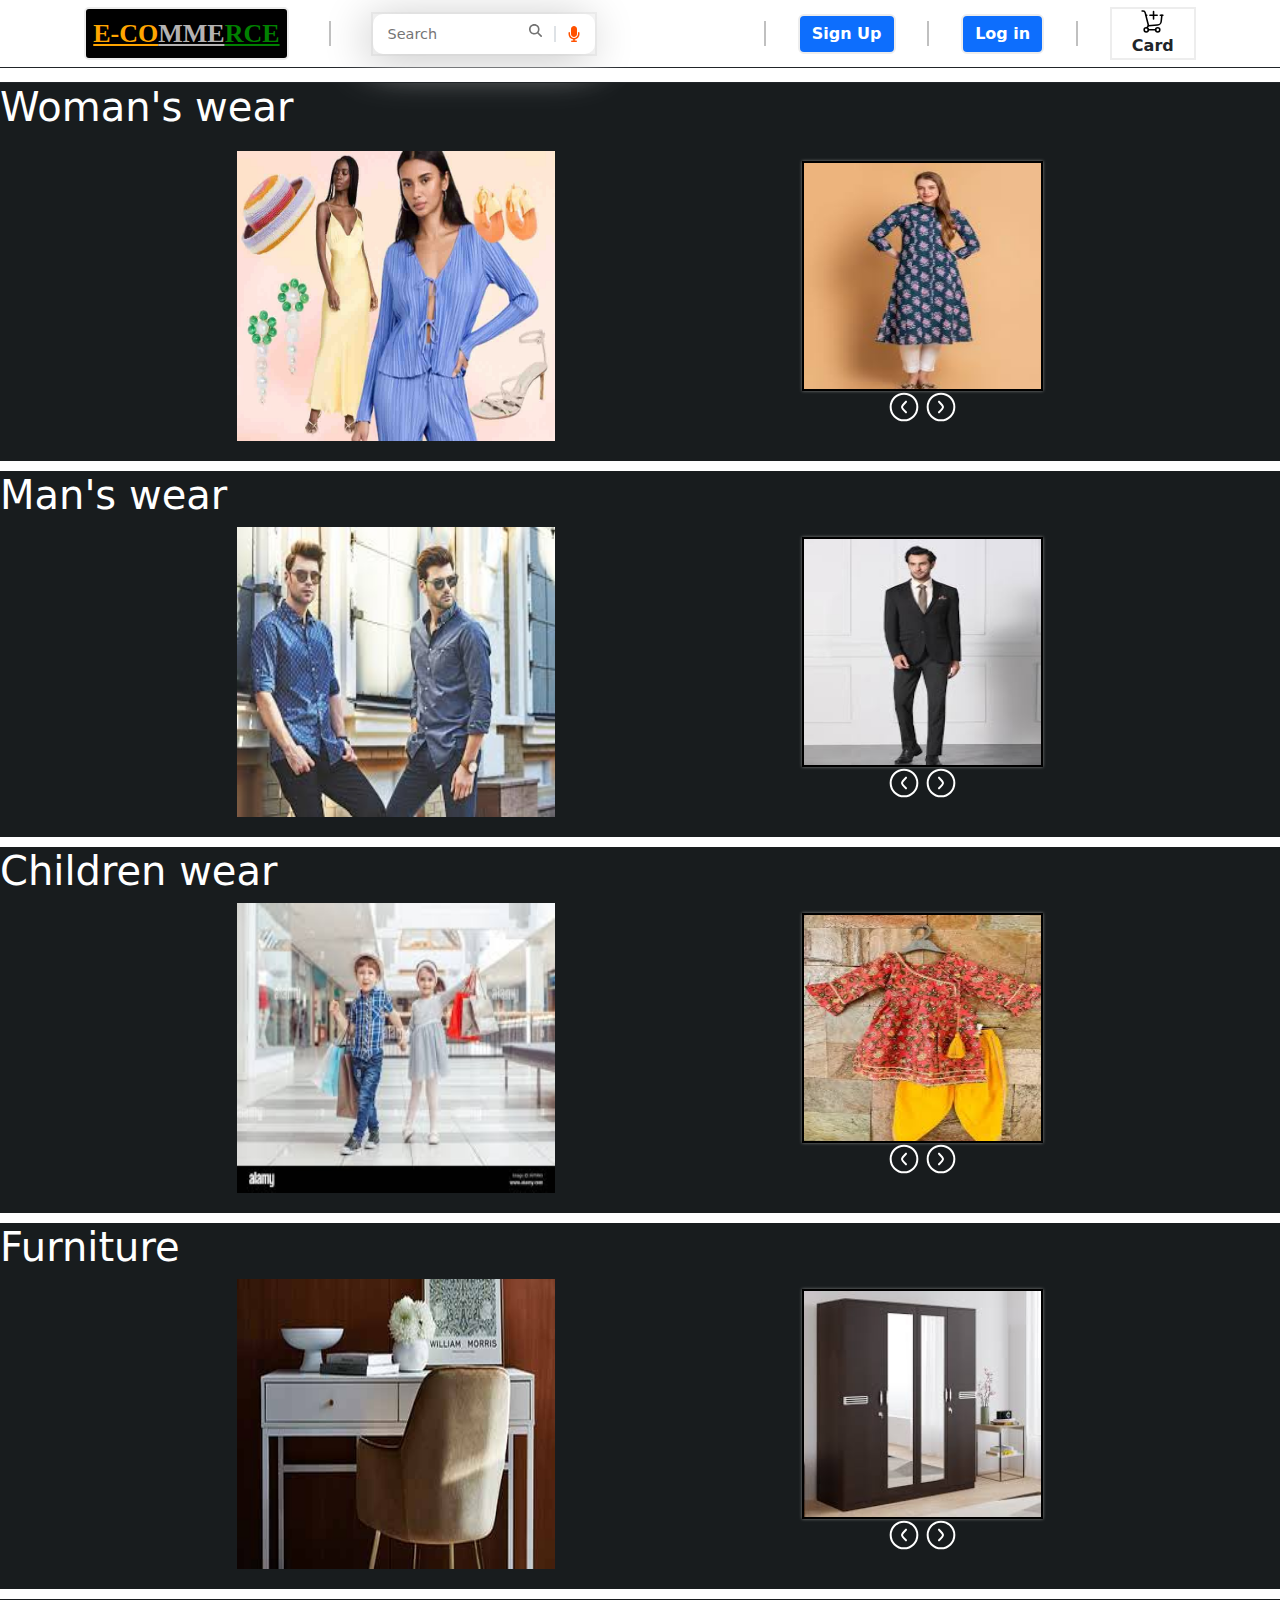
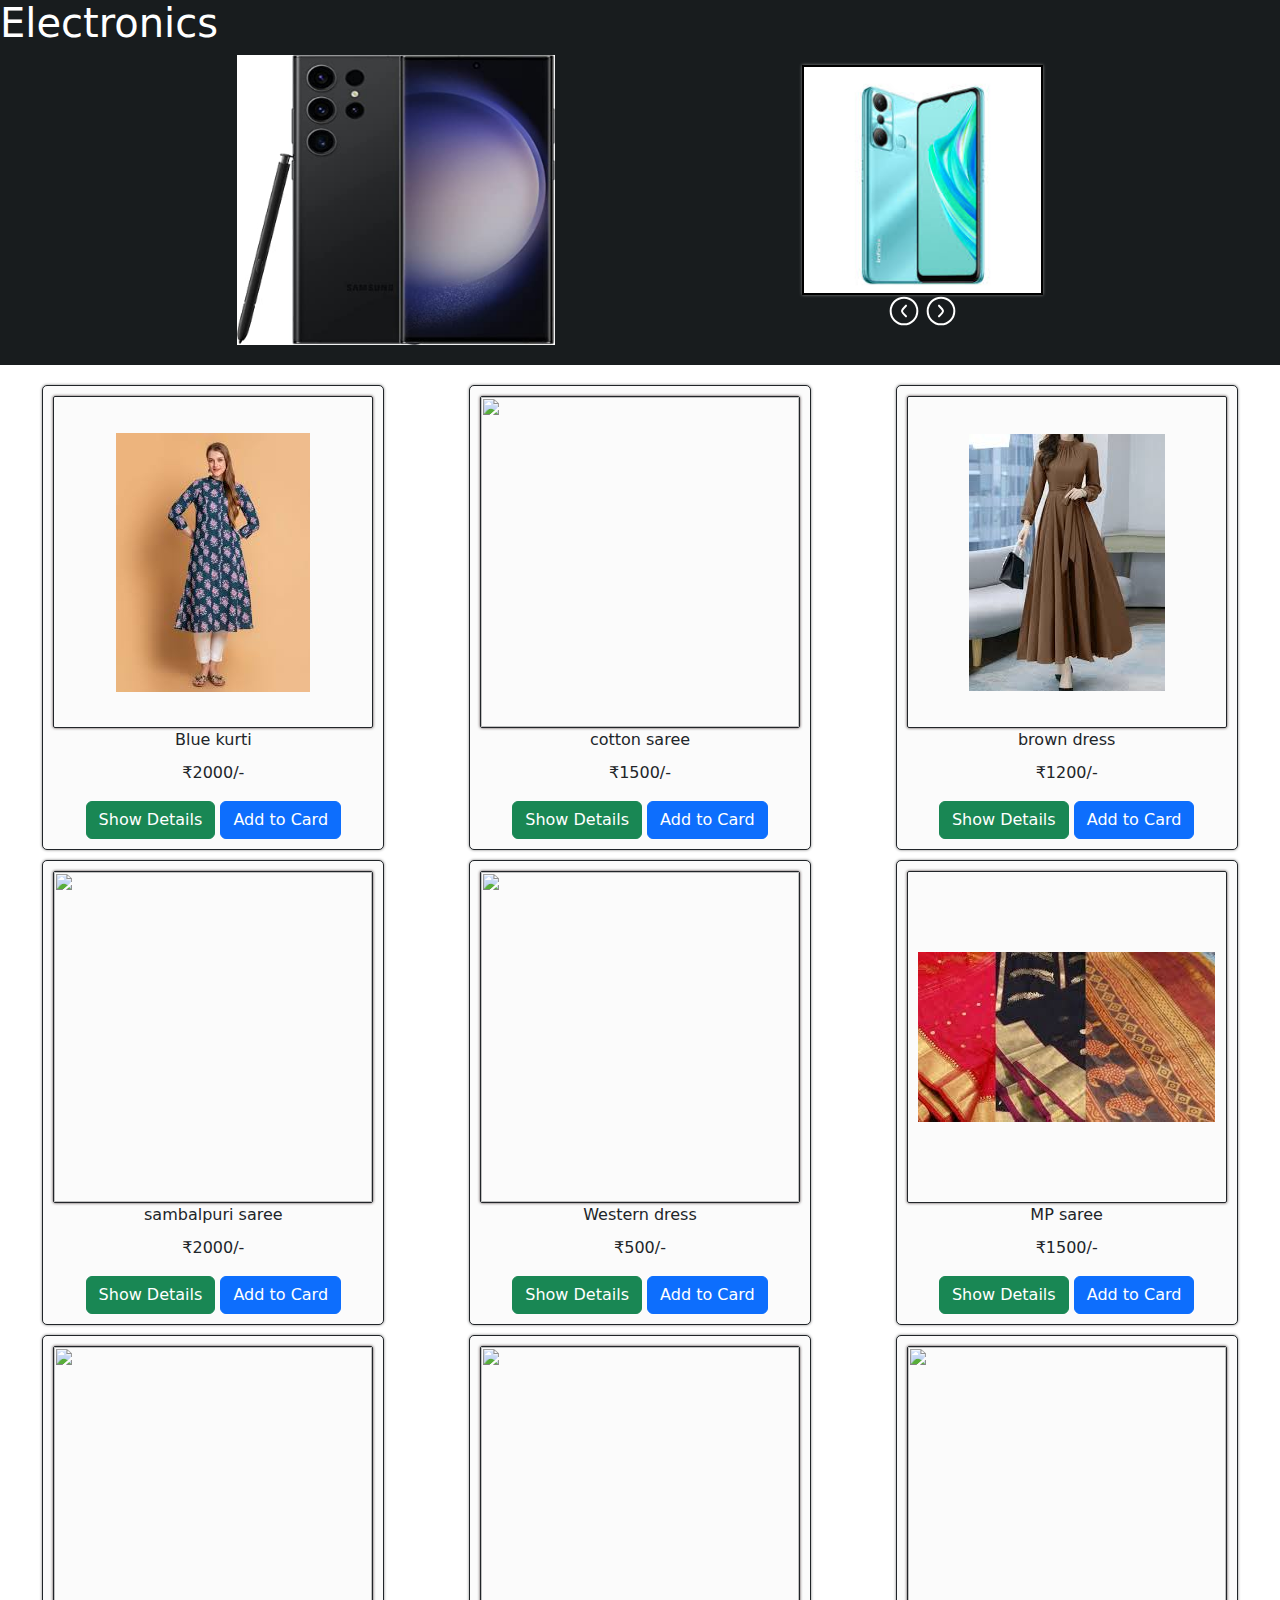
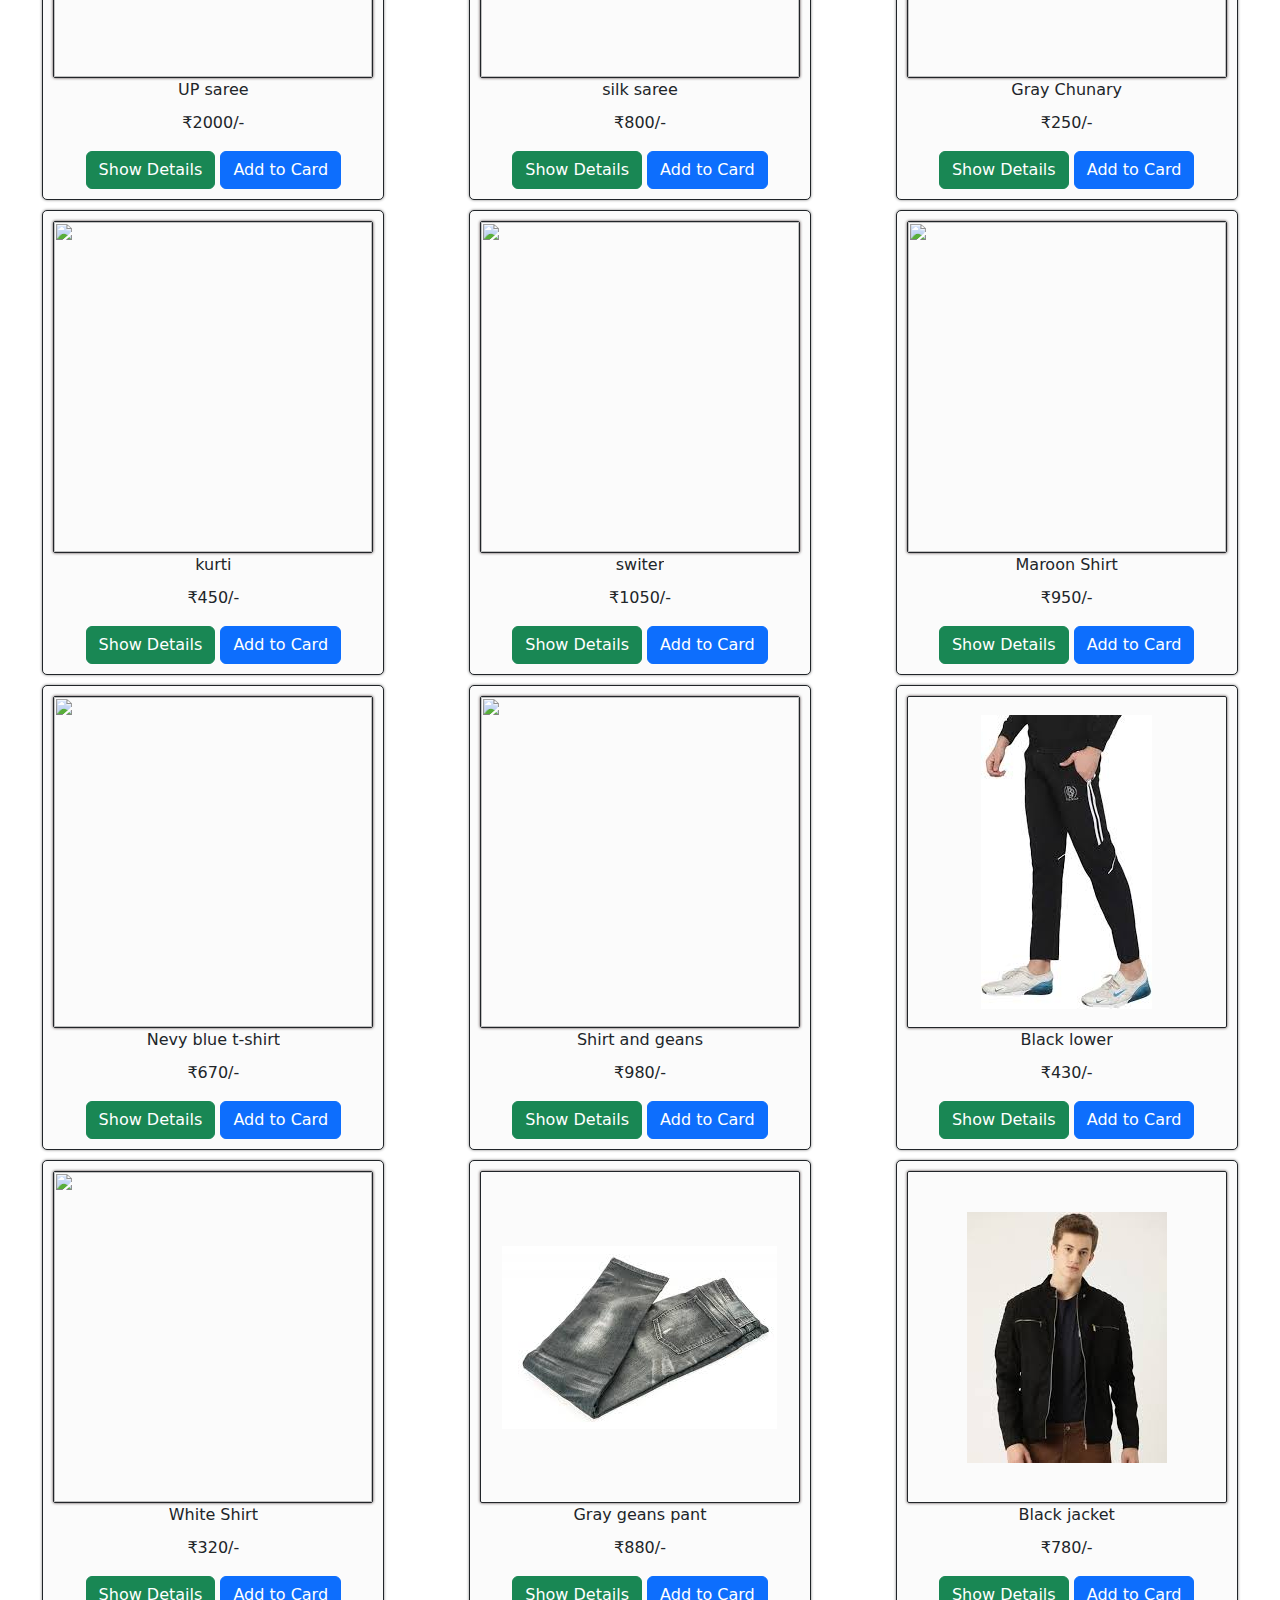
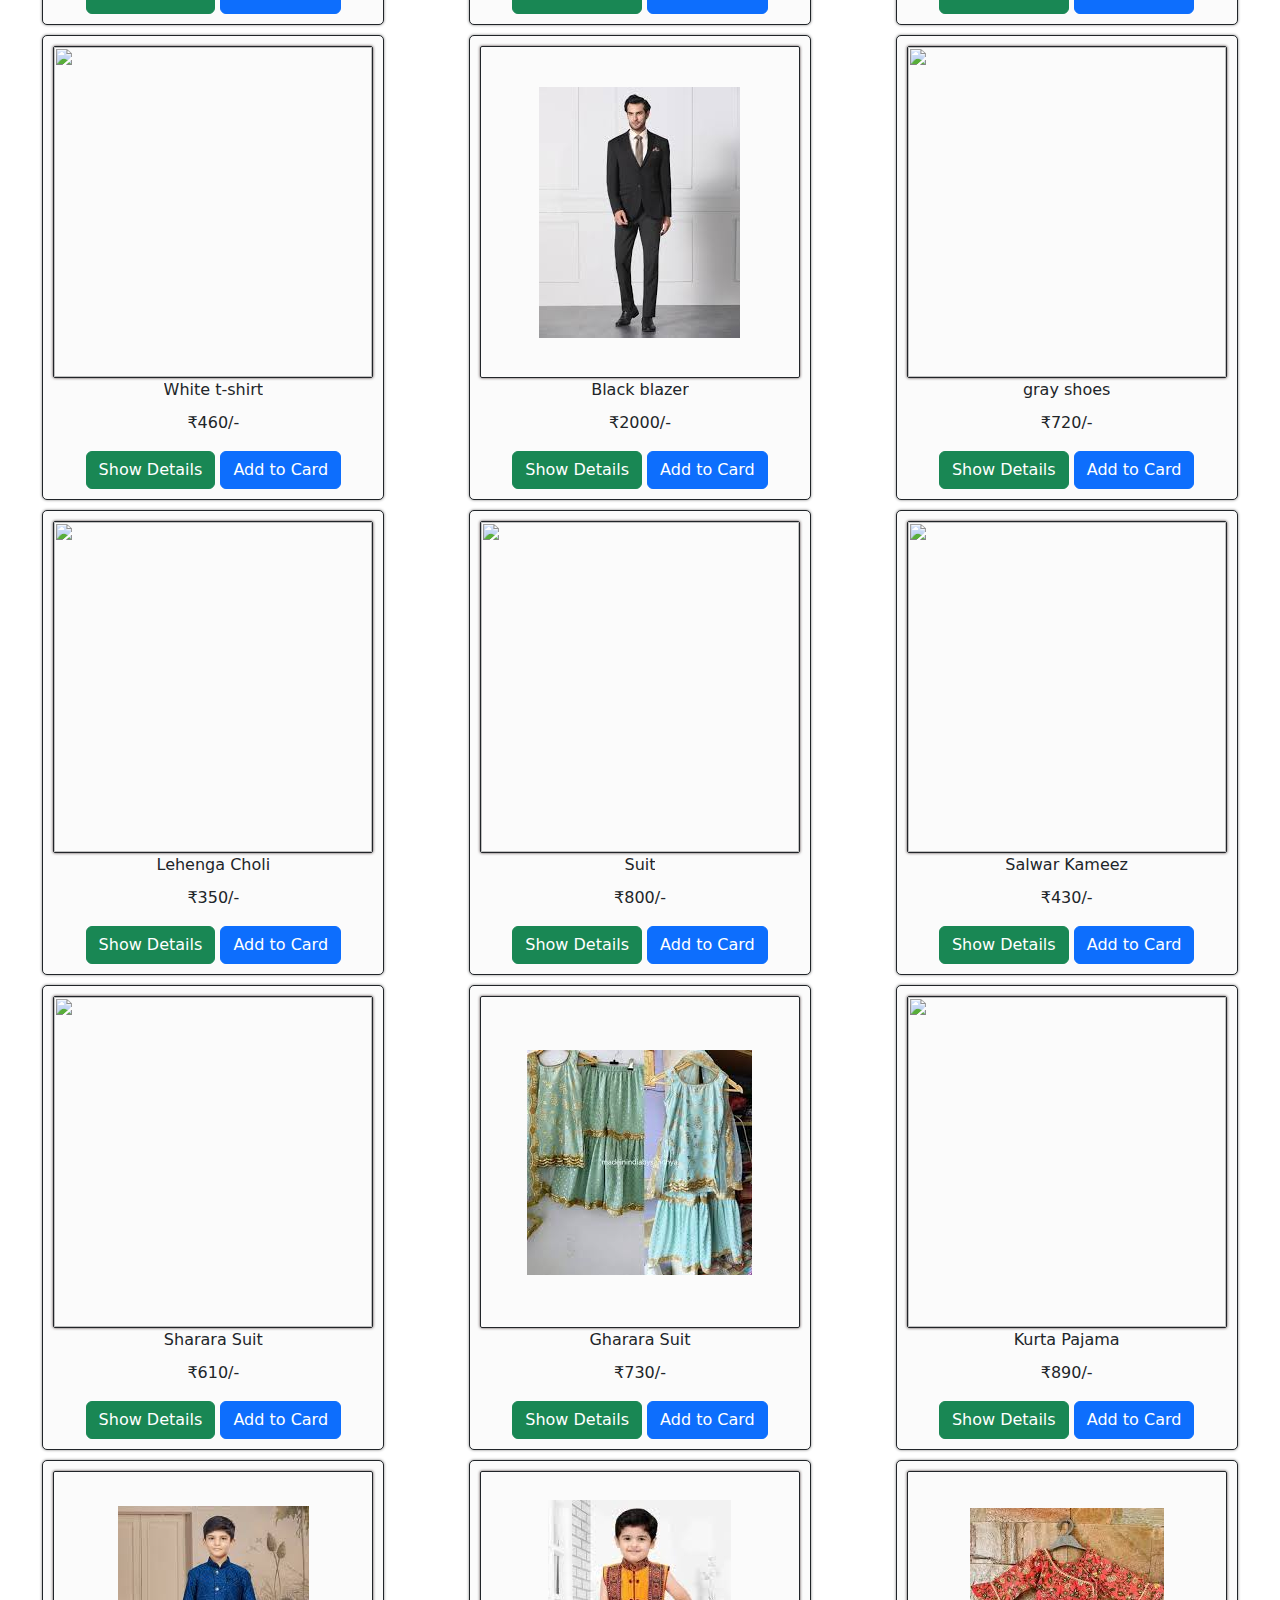
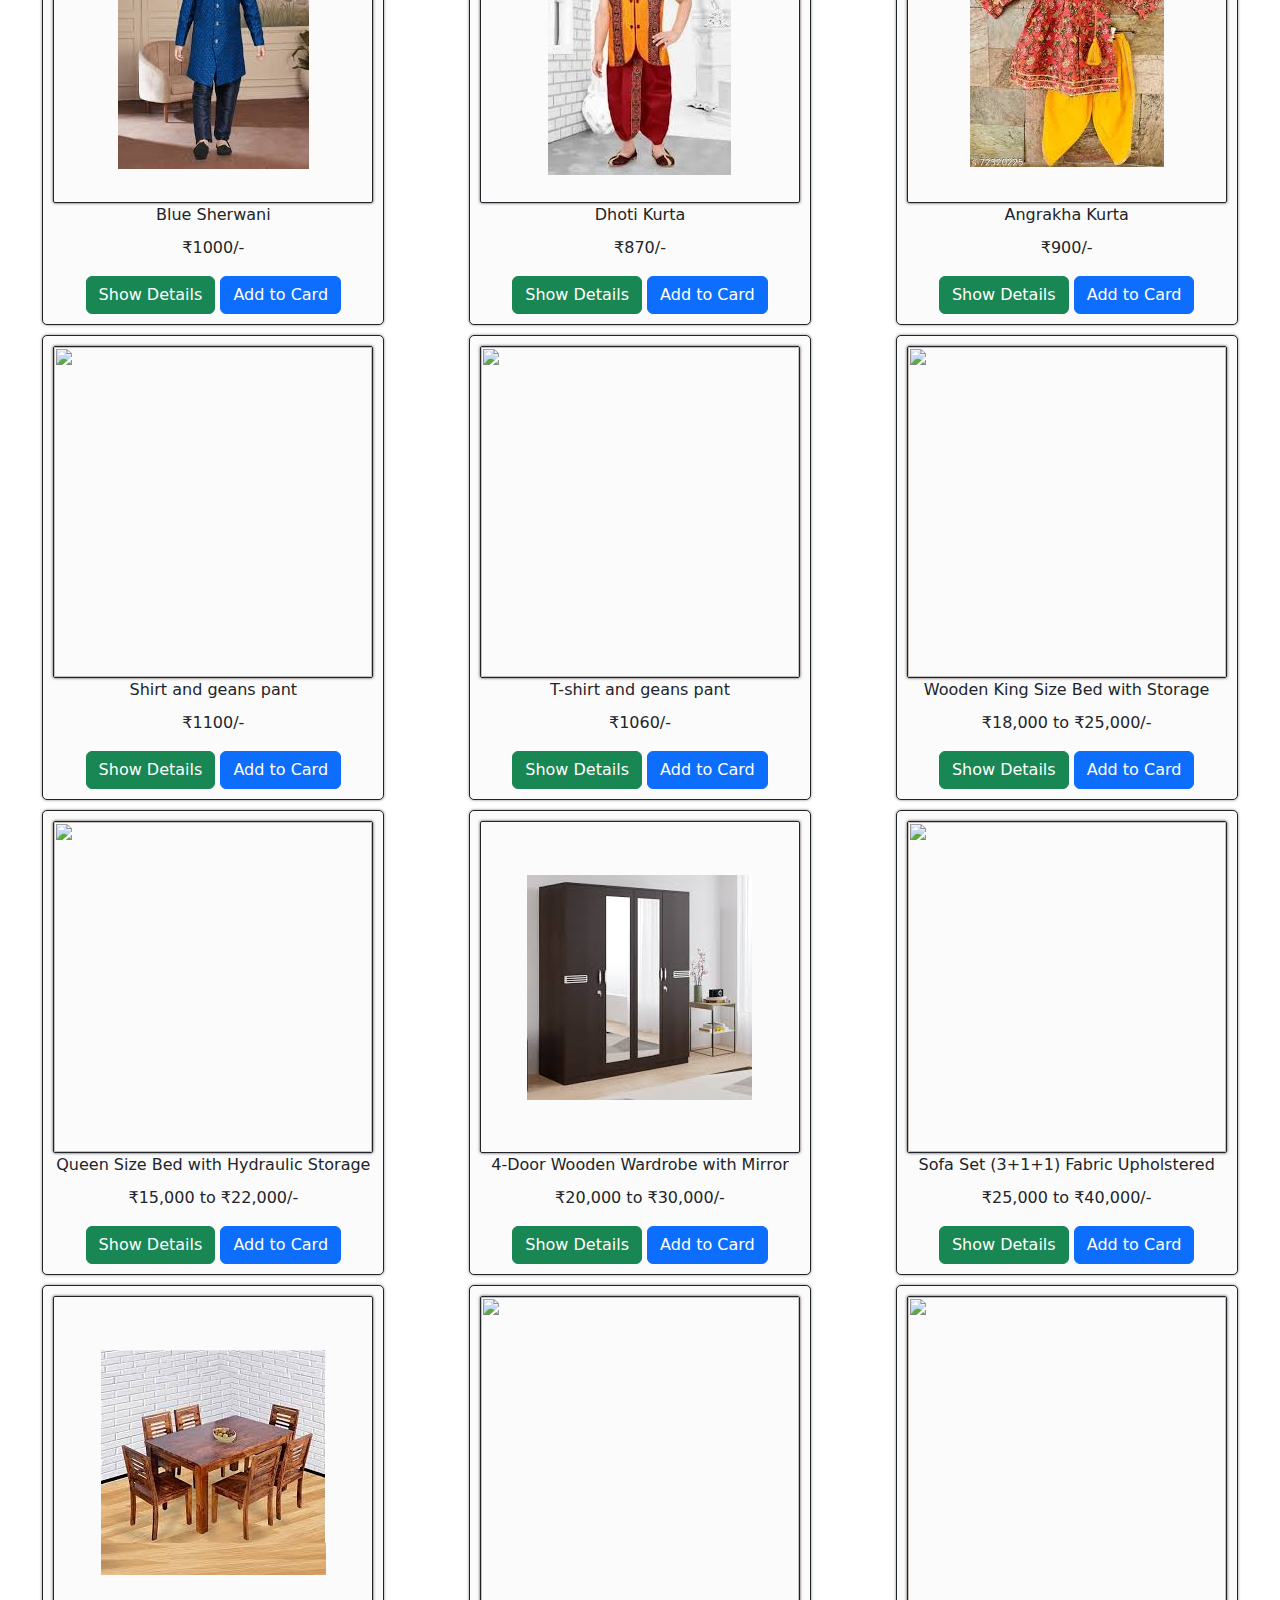
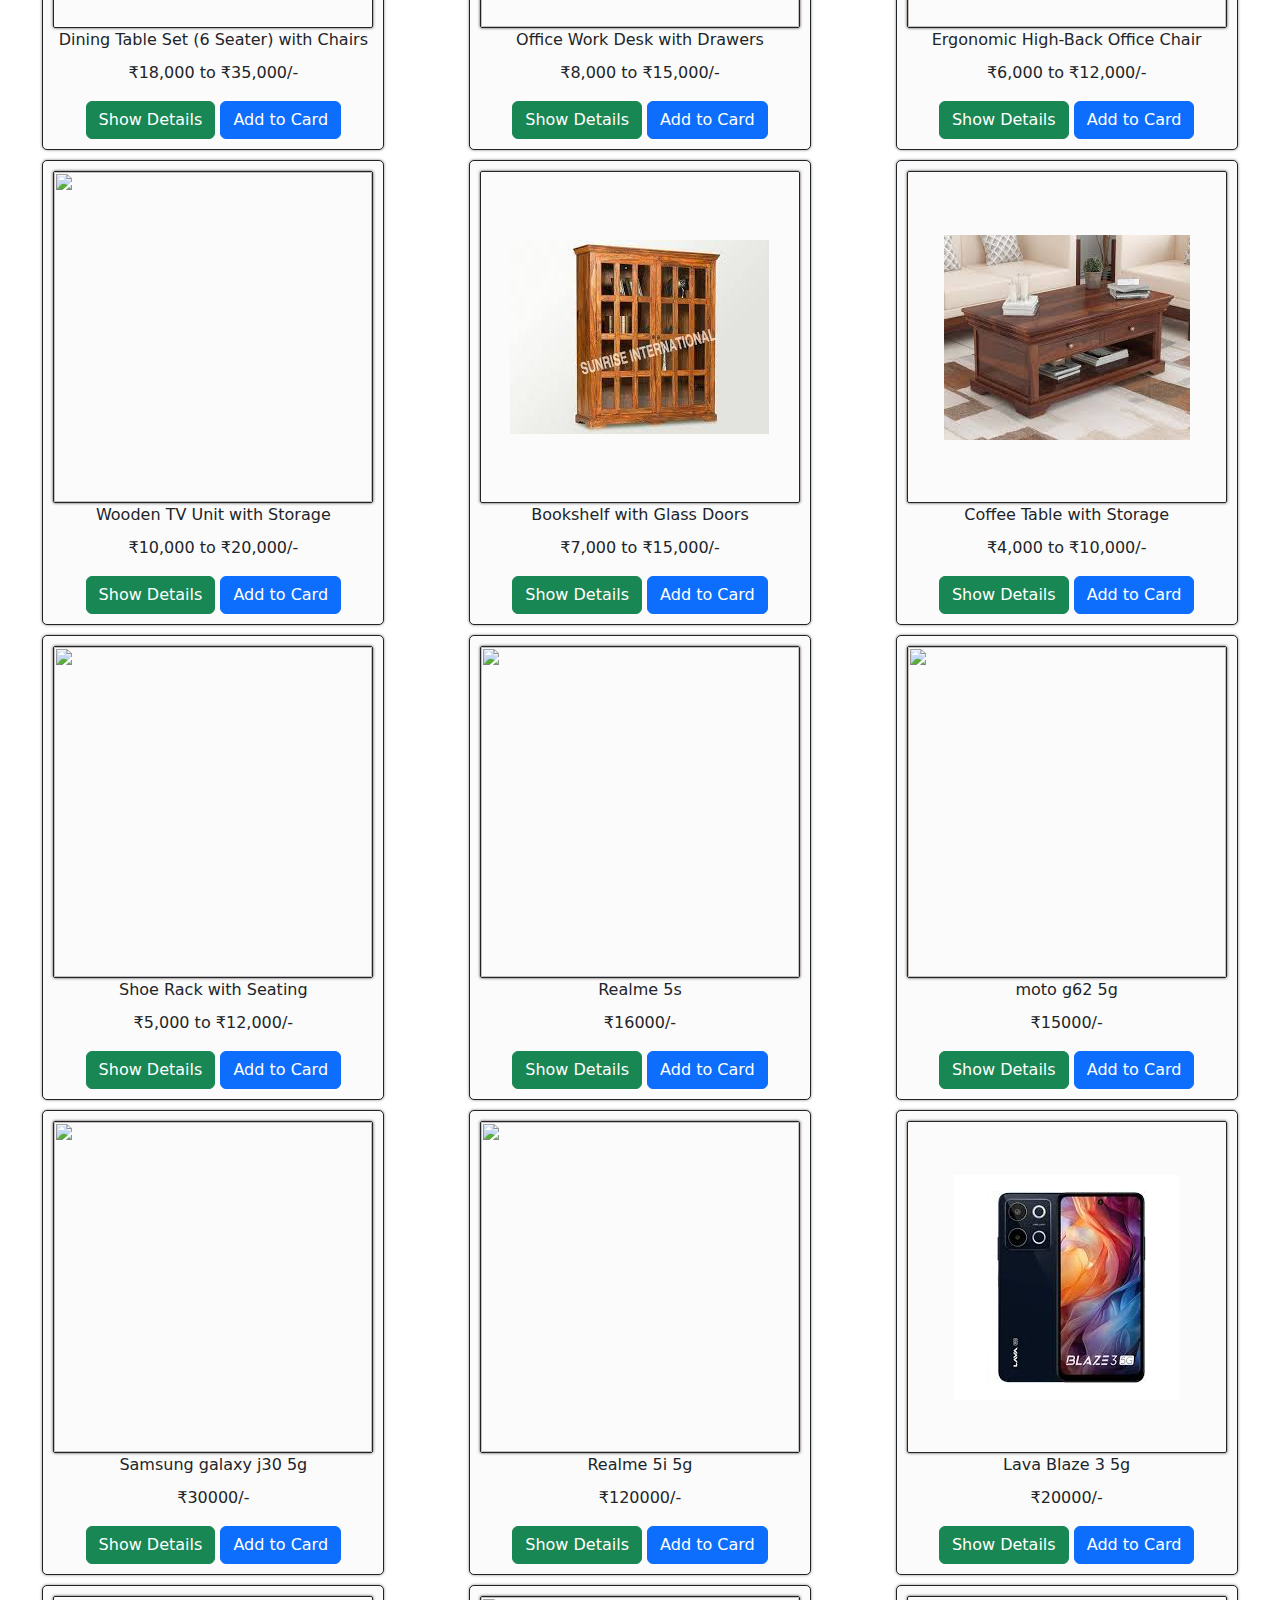
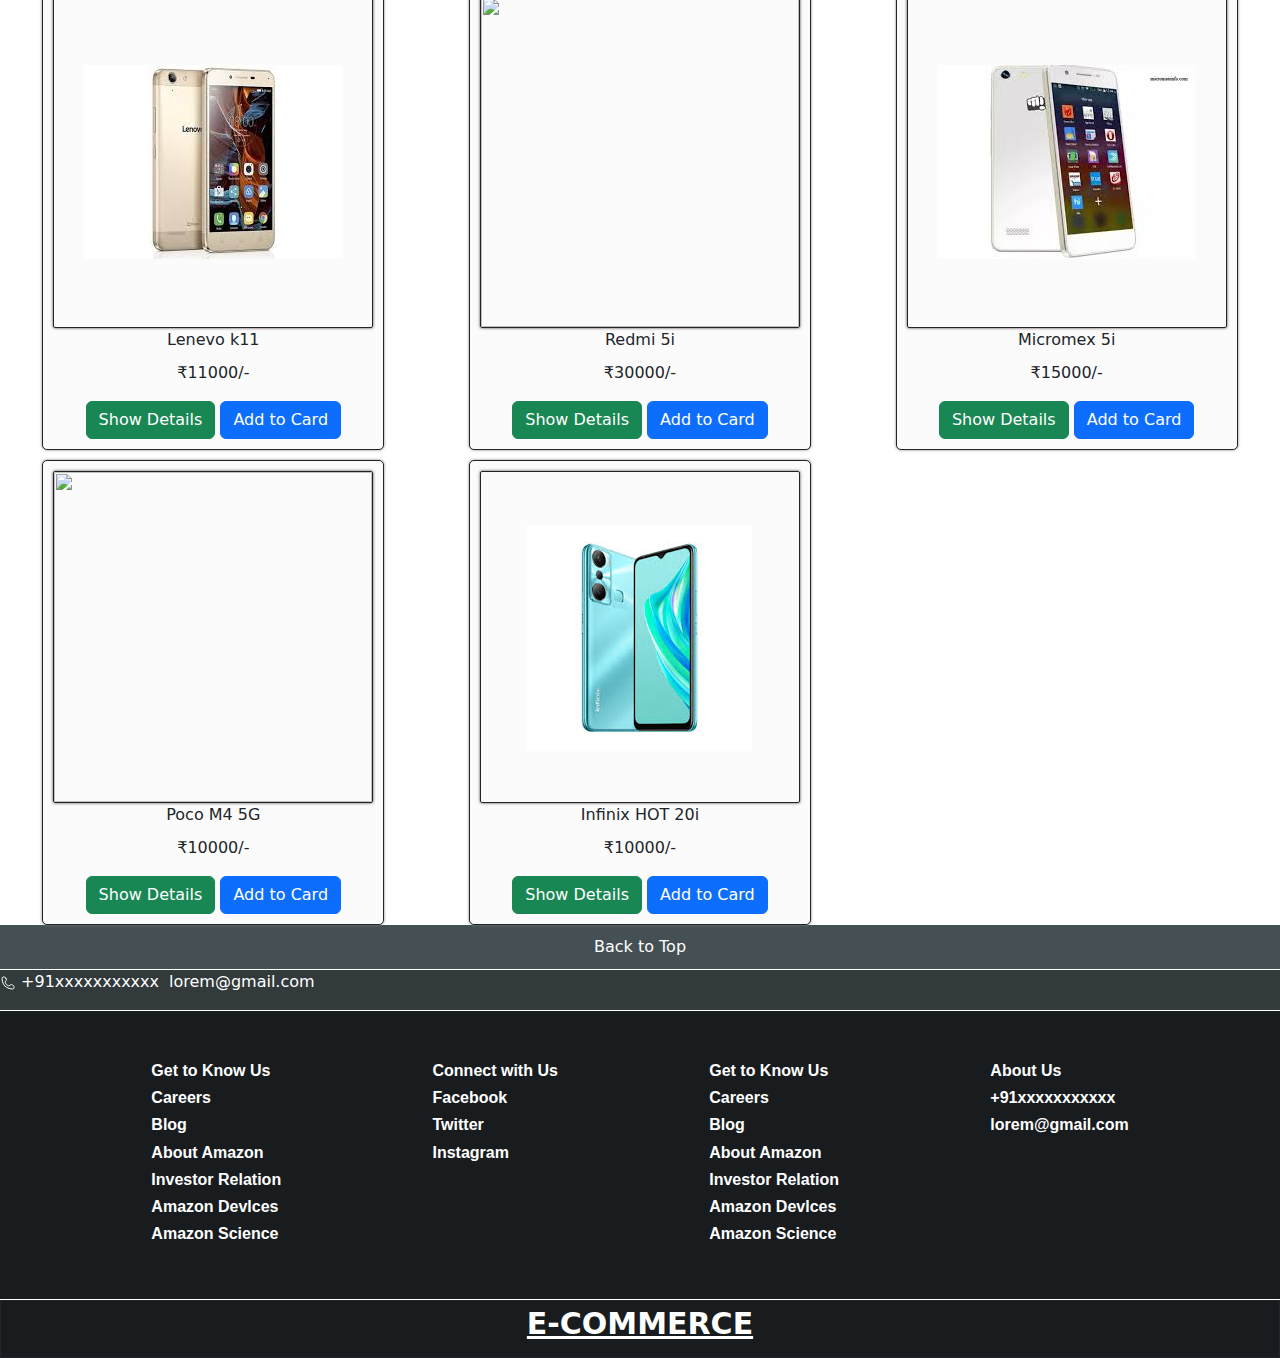
==== index.html @ a522f650 "Add files via upload" ====
<!DOCTYPE html>
<html lang="en">

<head>
    <meta charset="UTF-8">
    <meta name="viewport" content="width=device-width, initial-scale=1.0">
    <link rel="shortcut icon" href="images/online-shop.ico" type="image/x-icon">
    <title>E-commerce</title>
    <link rel="stylesheet" href="https://stackpath.bootstrapcdn.com/bootstrap/4.5.2/css/bootstrap.min.css">
    <link rel="stylesheet" href="bootstrap.min.css">

    <script src="https://ajax.googleapis.com/ajax/libs/jquery/3.3.1/jquery.min.js"></script>
    <style>
        * {
            margin: 0;
            padding: 0;
        }

        .nav0 {
            width: auto;
            top: 0%;
            position: relative;
        }

        .nav1 {
            /* top: 0%;
            position: sticky; */
            background-color: #ffffff;
            display: flex;
            align-items: center;
            /* justify-content: center; */
            justify-content: space-around;
            /* flex-wrap: wrap; */
            padding: 7px;
            border-bottom: 1px solid;
        }

        .logo {
            font-family: fantasy;
            display: flex;
            border: 2px black;
            background-color: black;
            padding-top: 5px;
            padding-bottom: 5px;
            padding-right: 7px;
            padding-left: 7px;
            border-radius: 5px;
            color: orange;
            font-weight: bolder;
            font-size: 26px;
        }

        .nav2 {
            /* top: 12%;
            position: sticky; */
            /* width: 100vw; */
            /* justify-content: center; */
            /* max-width: 32rem; */
            scrollbar-width: none;
            background-color: #ffffff;
            display: flex;
            /* height: 40px; */
            align-items: center;
            justify-content: space-evenly;
            /* flex-wrap: wrap; */
            padding: 7px;
            border-bottom: 1px solid;
            scroll-behavior: smooth;
            overflow-y: hidden;
            overflow-x: scroll;
            position: relative;
            gap: 20px;
            /* word-break: break-all; */
        }

        .stick {
            border: 0.2px solid silver;
            height: 25px;
            margin: 0px 20px;
        }

        .nav-li {
            list-style: none;
            font-weight: 600;
            border: 2px solid #ededed;
            /* border: 2px solid white; */

        }

        .nav-li1:hover {
            border: 2px solid black;
            background-color: #f0f0f0;
        }

        .nav-li:hover {
            list-style: none;
            font-weight: 600;
            border: 2px solid black;
            border-radius: 7px;
        }

        .ham {
            display: none;
        }

        .slider0 {
            display: flex;
            align-items: center;
        }

        .slider {
            display: flex;
            align-items: center;
            justify-content: space-around;
        }

        .stick2 {
            height: 25px;
            border: 0.2px solid silver;
            margin: 0px 1vw;
        }

        /* .InputContainer:hover{
            border: 2px solid;
        } */
        .InputContainer {
            border: 2px;
            height: 40px;
            display: flex;
            align-items: center;
            justify-content: center;
            background-color: rgb(255, 255, 255);
            border-radius: 10px;
            overflow: hidden;
            cursor: pointer;
            padding-left: 15px;
            box-shadow: -5px 5px 46px #c1c1c1, 5px -5px 46px #ffffff;
            /* box-shadow: 2px 2px 10px rgba(0, 0, 0, 0.075); */
        }

        .input {
            width: 129px;
            height: 100%;
            border: none;
            outline: none;
            font-size: 0.9em;
            caret-color: rgb(255, 81, 0);
        }

        .labelforsearch {
            cursor: text;
            padding: 0px 12px;
        }

        .searchIcon {
            width: 13px;
        }

        .border {
            height: 40%;
            width: 1.3px;
            background-color: rgb(223, 223, 223);
        }

        .micIcon {
            width: 12px;
        }

        .micButton {
            padding: 0px 15px 0px 12px;
            border: none;
            background-color: transparent;
            height: 40px;
            cursor: pointer;
            transition-duration: .3s;
        }

        .searchIcon path {
            fill: rgb(114, 114, 114);
        }

        .micIcon path {
            fill: rgb(255, 81, 0);
        }

        .micButton:hover {
            background-color: rgb(255, 230, 230);
            transition-duration: .3s;
        }

        li {
            list-style: none;
        }

        .cart {
            display: grid;
            justify-items: center;
            padding: 0 20px;
        }

        select {
            padding: 0px 12px;
            border: none;
            background-color: transparent;
            cursor: pointer;

        }

        main {
            /* height: 70vh; */
        }

        h1 {
            color: white;
            cursor: pointer;
        }

        .sec {
            /* height: 60vh; */
            background-color: #181c1e;
            background-image: url();
            margin-bottom: 10px;
            padding-bottom: 20px;
            /* padding-bottom: 10px; */
        }

        .flex {
            display: flex;
            flex-wrap: wrap;
            align-items: start;
            gap: 10px;
            /* height: 35vh; */
            justify-content: space-evenly;
        }

        .aside {
            border: 2px solid black;
            width: 241px;
            display: flex;
            overflow: hidden;
            scroll-behavior: smooth;
            scrollbar-width: thin;

            /* width: 60%; */
            height: 230px;
            margin: auto;
            margin-top: 10px;
            box-shadow: 0px 0px 3px gray;
            position: relative;
            /* gap: 10px; */
        }

        .aside img {
            width: 238px;
            height: 236px;
        }

        img {
            cursor: pointer;
        }

        .slide1,
        .slide2,
        .slide3,
        .slide4,
        .slide5 {
            width: 100%;
            height: 100%;
            transition: 0.8s;
            position: absolute;
        }

        .products {
            display: grid;
            grid-template-columns: 1fr 1fr 1fr 1fr;
            justify-items: center;
            /* padding: 10px;  */
        }

        .cards {
            margin-top: 10px;
            border: 1px solid;
            width: fit-content;
            padding: 10px;
            display: grid;
            justify-items: center;
            border-radius: 5px;
            background-color: rgb(251 251 251);
            box-shadow: 0px 0px 3px #818181;
        }

        .img {
            border: .12px solid;
            box-shadow: 0px 0px 3px #4a3a3a;
            /* width: 23vw; */
            border-radius: 2px;
        }

        .img>img {
            width: 318px;
            height: 330px;
            object-fit: scale-down;
        }

        .proname {
            height: 23px;
            overflow-y: hidden;
            text-overflow: ellipsis;
            margin-bottom: 10px;
        }

        .footer0 {
            border-bottom: 1px solid white;
            padding: 10px;
            text-align: center;
            background-color: #455054;
            /* background-color: #00bbff; */
        }

        .footer0:hover {
            text-decoration: underline;
            color: white;
            /* background-color: #00bbff; */
        }

        .footer01 {
            /* border: 2px; */
            /* padding: 10px; */
            /* text-align: center; */
            background-color: #323a3c;
            /* background-color: #00bbff; */
            display: flex;
            gap: 10px;
        }

        .p {
            color: white;

        }

        .footer1 {
            /* position: ; */
            border-top: 1px solid white;
            border-bottom: 1px solid white;
            background-color: #181c1e;
            height: 290px;
            color: white;
            display: flex;
            padding: 50px 0px;
            flex-direction: row;
            justify-content: space-evenly;
        }

        .footer2 {
            /* bottom: 0%;
            position: fixed; */
            background-color: #181c1e;
            border: 1px solid;
            height: 58px;

        }

        .p5 {
            color: white;
            font-weight: bolder;
            font-size: 30px;
            text-decoration: underline;
        }

        .box3 {
            /* border: 2px solid black; */
            /* height: 200px; */
        }

        .box4 {
            /* top: 0%;
            position: absolute;
            border: 2px solid black;
            height: 0px;
            transition: all 2s ease-in-out .2s; */
            /* visibility: hidden; */
            /* width: 10px; */

        }

        .box3:hover {
            /* height: 200px;
            background-color: red; */
            /* visibility: visible; */
        }

        .box4:hover {
            /* height: 200px;
            top: 50%;
            position: absolute; */
            /* background-color: red; */
            /* visibility: hidden; */
        }

        h4,
        h5 {
            font-size: medium;
            font-weight: bolder;
            /* background-color: aqua; */

        }

        h4:hover {
            text-decoration: underline;
            /* background-color: aqua; */

        }

        h5:hover {
            text-decoration: underline;
            /* background-color: aqua; */

        }


        @media screen and (max-width:1300px) {
            .slider0 {
                gap: 20px;
            }

            .slider {
                gap: 19px;
            }

            .products {
                grid-template-columns: 1fr 1fr 1fr;
            }

            .img>img {
                /* width: 34vw; */
            }
        }

        @media screen and (max-width:1070px) {
            .slider0 {
                gap: 10px;
            }

            .slider {
                gap: 13px;
            }

            .products {
                grid-template-columns: 1fr 1fr;
            }

            .img>img {
                width: 34vw;
            }
        }

        @media screen and (max-width:750px) {
        .slider0{
            gap: 0.65rem;
        }
        .slider{
            border: 1px solid;
            padding: 4px;
            border-radius: 5px;
            margin-top: 5px;
        }
            .nav1 {
                display: grid;
            }

            .ham {
                display: block;
            }

            .slider {
                display: none;
                justify-content: end;
                justify-items: end;

            }

            .stick {
                display: none;
                
                /* height: 25px; */
            }

            .stick1 {
                display: none;
                /* height: 25px; */
            }

            .stick2 {
                /* display: none; */
                border: none;
                border-bottom: 0.2px solid silver;
                width: 60vw;
            }

        }

        @media screen and (max-width:720px) {
            .logo {
                font-size: 19px;
            }

            .nav0 {
                position: static;
            }

            .products {

                grid-template-columns: 1fr;

            }

            .img>img {
                width: 234px;
            }
        }



        @media screen and (max-width:650px) {


            /* .aside {
                width: 280px;
            } */
        }

        @media screen and (max-width:450px) {
            .flex {
                /* display: grid; */
            }

            .footer1 {
                display: grid;
                grid-template-columns: 1fr 1fr;
                justify-items: center;
                gap: 20px;
                height: 35rem;
            }

            .nav1 {
                justify-content: space-around;
            }

            .input {
                width: 113px;
            }

        }

        @media screen and (max-width:380px) {
            .input {
                width: 105px;
            }
        }

        @media screen and (max-width:340px) {
            .logo {
                font-size: 18px;
            }

            .input {
                width: 55px;
            }

            /* .nav-li1 {
                font-size: x-large;
            } */
        }
    </style>
</head>

<body>
    <a name="head"></a>
    <nav class="nav0">

        <nav class="nav1">
            <div class="slider0">

                <!-- <li class="navli"
                style="border: 1px solid blue ; padding-top: 5px;padding-bottom: 5px; padding-right: 7px; padding-left: 7px; border-radius: 5px; color: orange; text-decoration: underline;">
                E-COMMERCE</li> -->

                <li class="nav-li nav-li1 logo" style="  ">
                    <span style="color: orange; text-decoration: underline; ">E-CO</span>
                    <span style="color: rgb(180, 178, 178); text-decoration: underline;">MME</span>
                    <span style="color: green; text-decoration: underline;">RCE</span>
                </li>
                <li class="stick stick1"></li>
                <li class="nav-li">

                    <div class=" InputContainer">
                        <input type="text" name="text" class="input" id="input" placeholder="Search">

                        <label for="input" class="labelforsearch">
                            <svg viewBox="0 0 512 512" class="searchIcon">
                                <path
                                    d="M416 208c0 45.9-14.9 88.3-40 122.7L502.6 457.4c12.5 12.5 12.5 32.8 0 45.3s-32.8 12.5-45.3 0L330.7 376c-34.4 25.2-76.8 40-122.7 40C93.1 416 0 322.9 0 208S93.1 0 208 0S416 93.1 416 208zM208 352a144 144 0 1 0 0-288 144 144 0 1 0 0 288z">
                                </path>
                            </svg>
                        </label>
                        <div class="border"></div>

                        <button class="micButton"><svg viewBox="0 0 384 512" class="micIcon">
                                <path
                                    d="M192 0C139 0 96 43 96 96V256c0 53 43 96 96 96s96-43 96-96V96c0-53-43-96-96-96zM64 216c0-13.3-10.7-24-24-24s-24 10.7-24 24v40c0 89.1 66.2 162.7 152 174.4V464H120c-13.3 0-24 10.7-24 24s10.7 24 24 24h72 72c13.3 0 24-10.7 24-24s-10.7-24-24-24H216V430.4c85.8-11.7 152-85.3 152-174.4V216c0-13.3-10.7-24-24-24s-24 10.7-24 24v40c0 70.7-57.3 128-128 128s-128-57.3-128-128V216z">
                                </path>
                            </svg>
                        </button>

                    </div>
                </li>


                <div class="ham">
                    <svg width="24" height="24" viewBox="0 0 24 24" fill="none" xmlns="http://www.w3.org/2000/svg">
                        <path d="M4 5L20 5" stroke="#141B34" stroke-width="1.5" stroke-linecap="round"
                            stroke-linejoin="round" />
                        <path d="M4 12L20 12" stroke="#141B34" stroke-width="1.5" stroke-linecap="round"
                            stroke-linejoin="round" />
                        <path d="M4 19L20 19" stroke="#141B34" stroke-width="1.5" stroke-linecap="round"
                            stroke-linejoin="round" />
                    </svg>

                </div>
            </div>

            <div class="slider">
                <li class="stick2" style=" "></li>
                <li class=" "><a class="nav-li btn btn-primary signup " href="sign up.html">Sign Up</a></li>
                <li class="stick2"></li>
                <li class=" "><a class="nav-li btn btn-primary login" href="log in.html">Log in</a></li>
                <li class="stick2"></li>

                <li class="nav-li nav-li1">
                    <div class="cart">
                        <svg xmlns="http://www.w3.org/2000/svg" viewBox="0 0 24 24" width="25" height="25"
                            color="#000000" fill="none">
                            <path d="M8 16L16.7201 15.2733C19.4486 15.046 20.0611 14.45 20.3635 11.7289L21 6"
                                stroke="currentColor" stroke-width="1.5" stroke-linecap="round" />
                            <path d="M6 6H6.5M22 6H19.5" stroke="currentColor" stroke-width="1.5"
                                stroke-linecap="round" />
                            <path d="M9.5 6H16.5M13 9.5V2.5" stroke="currentColor" stroke-width="1.5"
                                stroke-linecap="round" />
                            <circle cx="6" cy="20" r="2" stroke="currentColor" stroke-width="1.5" />
                            <circle cx="17" cy="20" r="2" stroke="currentColor" stroke-width="1.5" />
                            <path d="M8 20L15 20" stroke="currentColor" stroke-width="1.5" stroke-linecap="round" />
                            <path
                                d="M2 2H2.966C3.91068 2 4.73414 2.62459 4.96326 3.51493L7.93852 15.0765C8.08887 15.6608 7.9602 16.2797 7.58824 16.7616L6.63213 18"
                                stroke="currentColor" stroke-width="1.5" stroke-linecap="round" />
                        </svg>

                        Card
                    </div>
                </li>
            </div>
        </nav>
        <nav class="nav2">
            <!-- <div class="div0">
                <div class="div1">
                    <div class="div2">Woman's</div>
                    <div class="div3"><svg xmlns="http://www.w3.org/2000/svg" viewBox="0 0 24 24" width="22" height="22" color="#000000" fill="none">
                        <path d="M18 9.00005C18 9.00005 13.5811 15 12 15C10.4188 15 6 9 6 9" stroke="currentColor" stroke-width="1.5" stroke-linecap="round" stroke-linejoin="round" />
                    </svg></div>
                </div>
                <div class="div4"></div>
            </div> -->

            <!-- <p class="">
                <select name="" id="">
                    <option value=""><a href="http://">Woman's</a></option>
                    <option value=""><a href="http://">abc</a></option>
                    <option value=""><a href="http://">abc</a></option>
                    <option value=""><a href="http://">abc</a></option>
                    <option value=""><a href="http://">abc</a></option>
                </select>
            </p>
            <p class="">
                <select name="" id="">
                    <option value=""><a href="http://">Man's</a></option>
                    <option value=""><a href="http://"></a></option>
                    <option value=""><a href="http://"></a></option>
                    <option value=""><a href="http://"></a></option>
                    <option value=""><a href="http://"></a></option>
                </select>
            </p>
            <p class="">
                <select name="" id="">
                    <option value=""><a href="http://"></a></option>
                    <option value=""><a href="http://"></a></option>
                    <option value=""><a href="http://"></a></option>
                    <option value=""><a href="http://"></a></option>
                    <option value=""><a href="http://"></a></option>
                </select>
            </p>
            <p class="">
                <select name="" id="">
                    <option value=""><a href="http://"></a></option>
                    <option value=""><a href="http://"></a></option>
                    <option value=""><a href="http://"></a></option>
                    <option value=""><a href="http://"></a></option>
                    <option value=""><a href="http://"></a></option>
                </select>
            </p>
            <p class="">
                <select name="" id="">
                    <option value=""><a href="http://"></a></option>
                    <option value=""><a href="http://"></a></option>
                    <option value=""><a href="http://"></a></option>
                    <option value=""><a href="http://"></a></option>
                    <option value=""><a href="http://"></a></option>
                </select>
            </p>
            <p class="">
                <select name="" id="">
                    <option value=""><a href="http://"></a></option>
                    <option value=""><a href="http://"></a></option>
                    <option value=""><a href="http://"></a></option>
                    <option value=""><a href="http://"></a></option>
                    <option value=""><a href="http://"></a></option>
                </select>
            </p>
            <p class="">
                <select name="" id="">
                    <option value=""><a href="http://"></a></option>
                    <option value=""><a href="http://"></a></option>
                    <option value=""><a href="http://"></a></option>
                    <option value=""><a href="http://"></a></option>
                    <option value=""><a href="http://"></a></option>
                </select>
            </p>
            <p class="">
                <select name="" id="">
                    <option value=""><a href="http://"></a></option>
                    <option value=""><a href="http://"></a></option>
                    <option value=""><a href="http://"></a></option>
                    <option value=""><a href="http://"></a></option>
                    <option value=""><a href="http://"></a></option>
                </select>
            </p>
            <p class="">
                <select name="" id="">
                    <option value=""><a href="http://"></a></option>
                    <option value=""><a href="http://"></a></option>
                    <option value=""><a href="http://"></a></option>
                    <option value=""><a href="http://"></a></option>
                    <option value=""><a href="http://"></a></option>
                </select>
            </p>
            <p class="">
                <select name="" id="">
                    <option value=""><a href="http://"></a></option>
                    <option value=""><a href="http://"></a></option>
                    <option value=""><a href="http://"></a></option>
                    <option value=""><a href="http://"></a></option>
                    <option value=""><a href="http://"></a></option>
                </select>
            </p> -->

        </nav>
    </nav>
    <main>
        <section class="sec sec1">
            <h1 style="margin-bottom: 20px;">Woman's wear</h1>
            <div class="flex">
                <img src="IMG-20240405-WA0012.jpg" class="img0" height="290px" width="318px" alt="" srcset="">
                <div class="grid">
                    <aside class="aside">
                        <div class="box box1"><img src="kurti.jpg" alt="" srcset="" class="slide1"></div>
                        <div class="box box2"><img src="brown dress.jpg" alt="" srcset="" class="slide1"></div>
                        <div class="box box3"><img src="mp saree.jpg" alt="" srcset="" class="slide1"></div>
                        <div class="box box4"><img src="IMG-20240405-WA0012.jpg" alt="" srcset="" class="slide1"></div>
                    </aside>
                    <center> <svg onclick="goPrev1()" xmlns="http://www.w3.org/2000/svg" viewBox="0 0 24 24" width="32"
                            height="32" color="white" fill="none">
                            <circle cx="12" cy="12" r="10" stroke="currentColor" stroke-width="1.5" />
                            <path d="M13.5 16C13.5 16 10.5 13.054 10.5 12C10.5 10.9459 13.5 8 13.5 8"
                                stroke="currentColor" stroke-width="1.5" stroke-linecap="round"
                                stroke-linejoin="round" />
                        </svg>
                        <svg onclick="goNext1()" xmlns="http://www.w3.org/2000/svg" viewBox="0 0 24 24" width="32"
                            height="32" color="white" fill="none">
                            <circle cx="12" cy="12" r="10" stroke="currentColor" stroke-width="1.5" />
                            <path d="M10.5 8C10.5 8 13.5 10.946 13.5 12C13.5 13.0541 10.5 16 10.5 16"
                                stroke="currentColor" stroke-width="1.5" stroke-linecap="round"
                                stroke-linejoin="round" />
                        </svg>
                    </center>
                </div>
            </div>
        </section>
        <!-- <button class="btn click1 btn-primary">Click</button> -->

        <section class="sec sec2">
            <h1>Man's wear</h1>
            <div class="flex">
                <img src="download.jpeg" class="img0" height="290px" width="318px" alt="" srcset="">
                <div class="grid">

                    <aside class="aside">
                        <div class="box box1"><img src="black blazer.jpg" alt="" srcset="" class="slide2"></div>
                        <div class="box box2"><img src="black jacket.jpg" alt="" srcset="" class="slide2"></div>
                        <div class="box box3"><img src="black lower.jpg" alt="" srcset="" class="slide2"></div>
                        <div class="box box4"><img src="gray geans pant.jpg" alt="" srcset="" class="slide2"></div>
                        <!-- <div class="box box5"></div> -->
                    </aside>
                    <center> <svg onclick="goPrev2()" xmlns="http://www.w3.org/2000/svg" viewBox="0 0 24 24" width="32"
                            height="32" color="white" fill="none">
                            <circle cx="12" cy="12" r="10" stroke="currentColor" stroke-width="1.5" />
                            <path d="M13.5 16C13.5 16 10.5 13.054 10.5 12C10.5 10.9459 13.5 8 13.5 8"
                                stroke="currentColor" stroke-width="1.5" stroke-linecap="round"
                                stroke-linejoin="round" />
                        </svg>
                        <svg onclick="goNext2()" xmlns="http://www.w3.org/2000/svg" viewBox="0 0 24 24" width="32"
                            height="32" color="white" fill="none">
                            <circle cx="12" cy="12" r="10" stroke="currentColor" stroke-width="1.5" />
                            <path d="M10.5 8C10.5 8 13.5 10.946 13.5 12C13.5 13.0541 10.5 16 10.5 16"
                                stroke="currentColor" stroke-width="1.5" stroke-linecap="round"
                                stroke-linejoin="round" />
                        </svg>
                    </center>
                </div>
            </div>
        </section>
        <section class="sec sec2">
            <h1>Children wear</h1>
            <div class="flex">
                <img src="download (1).jpeg" class="img0" height="290px" width="318px" alt="" srcset="">
                <div class="grid">

                    <aside class="aside">
                        <div class="box box1"><img src="Angrakha Kurta.jpg" alt="" srcset="" class="slide3"></div>
                        <div class="box box2"><img src="BlueSherwani.jpg" alt="" srcset="" class="slide3"></div>
                        <div class="box box3"><img src="Dhoti Kurta.jpg" alt="" srcset="" class="slide3"></div>
                        <div class="box box4"><img src="Gharara Suit.jpg" alt="" srcset="" class="slide3"> </div>
                        <!-- <div class="box box5"></div> -->
                    </aside>
                    <center> <svg onclick="goPrev3()" xmlns="http://www.w3.org/2000/svg" viewBox="0 0 24 24" width="32"
                            height="32" color="white" fill="none">
                            <circle cx="12" cy="12" r="10" stroke="currentColor" stroke-width="1.5" />
                            <path d="M13.5 16C13.5 16 10.5 13.054 10.5 12C10.5 10.9459 13.5 8 13.5 8"
                                stroke="currentColor" stroke-width="1.5" stroke-linecap="round"
                                stroke-linejoin="round" />
                        </svg>
                        <svg onclick="goNext3()" xmlns="http://www.w3.org/2000/svg" viewBox="0 0 24 24" width="32"
                            height="32" color="white" fill="none">
                            <circle cx="12" cy="12" r="10" stroke="currentColor" stroke-width="1.5" />
                            <path d="M10.5 8C10.5 8 13.5 10.946 13.5 12C13.5 13.0541 10.5 16 10.5 16"
                                stroke="currentColor" stroke-width="1.5" stroke-linecap="round"
                                stroke-linejoin="round" />
                        </svg>
                    </center>
                </div>
            </div>
        </section>
        <section class="sec sec2">
            <h1>Furniture</h1>
            <div class="flex">
                <img src="IMG-20240405-WA0016.jpg" class="img0" height="290px" width="318px" alt="" srcset="">
                <div class="grid">

                    <aside class="aside">
                        <div class="box box1"><img src="4-Door Wooden Wardrobe with Mirror.jpg" alt="" srcset=""
                                class="slide4"></div>
                        <div class="box box2"><img src="Bookshelf with Glass Doors.jpg" alt="" srcset="" class="slide4">
                        </div>
                        <div class="box box3"><img src="Coffee Table with Storage.jpg" alt="" srcset="" class="slide4">
                        </div>
                        <div class="box box4"><img src="Dining Table Set (6 Seater) with Chairs.jpg" alt="" srcset=""
                                class="slide4">
                        </div>
                        <!-- <div class="box box5"></div> -->
                    </aside>
                    <center> <svg onclick="goPrev4()" xmlns="http://www.w3.org/2000/svg" viewBox="0 0 24 24" width="32"
                            height="32" color="white" fill="none">
                            <circle cx="12" cy="12" r="10" stroke="currentColor" stroke-width="1.5" />
                            <path d="M13.5 16C13.5 16 10.5 13.054 10.5 12C10.5 10.9459 13.5 8 13.5 8"
                                stroke="currentColor" stroke-width="1.5" stroke-linecap="round"
                                stroke-linejoin="round" />
                        </svg>
                        <svg onclick="goNext4()" xmlns="http://www.w3.org/2000/svg" viewBox="0 0 24 24" width="32"
                            height="32" color="white" fill="none">
                            <circle cx="12" cy="12" r="10" stroke="currentColor" stroke-width="1.5" />
                            <path d="M10.5 8C10.5 8 13.5 10.946 13.5 12C13.5 13.0541 10.5 16 10.5 16"
                                stroke="currentColor" stroke-width="1.5" stroke-linecap="round"
                                stroke-linejoin="round" />
                        </svg>
                    </center>
                </div>
            </div>
        </section>
        <section class="sec sec2">
            <h1>Electronics</h1>
            <div class="flex">
                <img src="IMG-20240405-WA0015.jpg" class="img0" height="290px" width="318px" alt="" srcset="">
                <div class="grid">

                    <aside class="aside">
                        <div class="box box1"><img src="infinix hot 20i.jpg" alt="" srcset="" class="slide5"></div>
                        <div class="box box2"><img src="Lava blaze3.jpg" alt="" srcset="" class="slide5"></div>
                        <div class="box box3"><img src="lenevo.jpg" alt="" srcset="" class="slide5"></div>
                        <div class="box box4"><img src="micromex.jpg" alt="" srcset="" class="slide5"></div>
                        <!-- <div class="box box5"></div> -->
                    </aside>
                    <center> <svg onclick="goPrev5()" xmlns="http://www.w3.org/2000/svg" viewBox="0 0 24 24" width="32"
                            height="32" color="white" fill="none">
                            <circle cx="12" cy="12" r="10" stroke="currentColor" stroke-width="1.5" />
                            <path d="M13.5 16C13.5 16 10.5 13.054 10.5 12C10.5 10.9459 13.5 8 13.5 8"
                                stroke="currentColor" stroke-width="1.5" stroke-linecap="round"
                                stroke-linejoin="round" />
                        </svg>
                        <svg onclick="goNext5()" xmlns="http://www.w3.org/2000/svg" viewBox="0 0 24 24" width="32"
                            height="32" color="white" fill="none">
                            <circle cx="12" cy="12" r="10" stroke="currentColor" stroke-width="1.5" />
                            <path d="M10.5 8C10.5 8 13.5 10.946 13.5 12C13.5 13.0541 10.5 16 10.5 16"
                                stroke="currentColor" stroke-width="1.5" stroke-linecap="round"
                                stroke-linejoin="round" />
                        </svg>
                    </center>
                </div>
            </div>
        </section>


        <section class="products">
            <!-- <div class="cards">
                <div class="img"><img src="IMG-20240405-WA0015.jpg" alt="" srcset=""></div>
                <div class="proname">Samsung galaxy rn20</div>
                <p>₹23000/-</p>
                <div class="" >
                    <button class="price btn btn-success click1" id="price1">Show Details</button>
                    <button class="btn click2 btn-primary" id="price1">Add to Card</button>
                </div>
            </div> -->
        </section>
    </main>
    <footer style="bottom: 0%;">

        <footer class="footer0">

            <a href="#head" style="text-decoration: none; color: white;">Back to Top</a>
        </footer>
        <footer class="footer01">
            <p class="p p1"><svg style="filter: invert(1);" xmlns="http://www.w3.org/2000/svg" viewBox="0 0 24 24"
                    width="16" height="16" color="#000000" fill="none">
                    <path
                        d="M9.1585 5.71223L8.75584 4.80625C8.49256 4.21388 8.36092 3.91768 8.16405 3.69101C7.91732 3.40694 7.59571 3.19794 7.23592 3.08785C6.94883 3 6.6247 3 5.97645 3C5.02815 3 4.554 3 4.15597 3.18229C3.68711 3.39702 3.26368 3.86328 3.09497 4.3506C2.95175 4.76429 2.99278 5.18943 3.07482 6.0397C3.94815 15.0902 8.91006 20.0521 17.9605 20.9254C18.8108 21.0075 19.236 21.0485 19.6496 20.9053C20.137 20.7366 20.6032 20.3131 20.818 19.8443C21.0002 19.4462 21.0002 18.9721 21.0002 18.0238C21.0002 17.3755 21.0002 17.0514 20.9124 16.7643C20.8023 16.4045 20.5933 16.0829 20.3092 15.8362C20.0826 15.6393 19.7864 15.5077 19.194 15.2444L18.288 14.8417C17.6465 14.5566 17.3257 14.4141 16.9998 14.3831C16.6878 14.3534 16.3733 14.3972 16.0813 14.5109C15.7762 14.6297 15.5066 14.8544 14.9672 15.3038C14.4304 15.7512 14.162 15.9749 13.834 16.0947C13.5432 16.2009 13.1588 16.2403 12.8526 16.1951C12.5071 16.1442 12.2426 16.0029 11.7135 15.7201C10.0675 14.8405 9.15977 13.9328 8.28011 12.2867C7.99738 11.7577 7.85602 11.4931 7.80511 11.1477C7.75998 10.8414 7.79932 10.457 7.90554 10.1663C8.02536 9.83828 8.24905 9.56986 8.69643 9.033C9.14586 8.49368 9.37058 8.22402 9.48939 7.91891C9.60309 7.62694 9.64686 7.3124 9.61719 7.00048C9.58618 6.67452 9.44362 6.35376 9.1585 5.71223Z"
                        stroke="currentColor" stroke-width="1.5" stroke-linecap="round" />
                </svg> +91xxxxxxxxxxx</p>
            <p class="p p2">lorem@gmail.com</p>
            <p class="p p3"></p>

        </footer>
        <footer class="footer footer1">
            <div>
                <h4 style="font-family: sans-serif;">Get to Know Us</h4>
                <h5 style="font-family: sans-serif;">Careers</h5>
                <h5 style="font-family: sans-serif;">Blog</h5>
                <h5 style="font-family: sans-serif;">About Amazon</h5>
                <h5 style="font-family: sans-serif;">Investor Relation</h5>
                <h5 style="font-family: sans-serif;">Amazon Devlces</h5>
                <h5 style="font-family: sans-serif;">Amazon Science</h5>
            </div>
            <div>
                <h4 style="font-family: sans-serif;">Connect with Us</h4>
                <h5 style="font-family: sans-serif;">Facebook</h5>
                <h5 style="font-family: sans-serif;">Twitter</h5>
                <h5 style="font-family: sans-serif;">Instagram</h5>
            </div>
            <div>
                <h4 style="font-family: sans-serif;">Get to Know Us</h4>
                <h5 style="font-family: sans-serif;">Careers</h5>
                <h5 style="font-family: sans-serif;">Blog</h5>
                <h5 style="font-family: sans-serif;">About Amazon</h5>
                <h5 style="font-family: sans-serif;">Investor Relation</h5>
                <h5 style="font-family: sans-serif;">Amazon Devlces</h5>
                <h5 style="font-family: sans-serif;">Amazon Science</h5>
            </div>
            <div>
                <h4 style="font-family: sans-serif;">About Us</h4>
                <h5 style="font-family: sans-serif;"> +91xxxxxxxxxxx</h5>
                <h5 style="font-family: sans-serif;">lorem@gmail.com</h5>
            </div>


        </footer>
        <footer class="footer footer2">
            <!-- <center><img src="logo.jpg" height="55" width="155" alt="" srcset=""></center> -->
            <!-- <center style="display: flex; justify-content: center;">
            <p class="p5">E-CO</p>
            <p class="p5" style="color: white;">MME</p>
            <p class="p5" style="color: white;">RCE</p>
        </center> -->
            <!-- <button class="btn click1 btn-primary">Click</button>
        <button class="btn click2 btn-primary">Click</button>
        <button class="btn click3 btn-primary">Click</button>
        <button class="btn click4 btn-primary">Click</button> -->
            <center>
                <p class="p5">E-COMMERCE</p>
            </center>
        </footer>
    </footer>

    <script>
        $(document).ready(function () {


            $(".cart").click(function () {
                window.location = "your_cards.html"
            });
            $(".box").click(function () {
                window.location = "prod_details.html"
            });

            $().click(function () {
                $(".div4").slideToggle();
            });
            $(".ham").click(function () {
                $(".slider").slideToggle(500);
                $(".slider").css("display", "grid", "background-color", "red");

            });
            $(".img0").click(function () { 
                window.location="prod_details.html"
                
            });
        });

        //for calling product details. 
        const moiveBox = document.querySelector(".products")
        async function get1() {
            let a = await fetch("index.json")
            let b = await a.json()
            console.log(b)
            show1(b.womenswear)
            show2(b.menswear)
            show3(b.Childrenwear)
            show4(b.Furniture)
            show5(b.Electronics)
            $(".click1").click(function () {
                window.location = "products_show.html"

                alert("hii")
            });
            $(".click2").click(function () {
                window.location = "your_cards.html"

                alert("hii")
            });
            // document.querySelector(".click1").addEventListener("click", () =>  {
            //     window.location = "products_show.html"
            // })
            // document.querySelector(".click2").addEventListener("click", () =>  {
            //     window.location = "your_cards.html"
            // })
        }
        function show1(womenswear) {
            if (typeof womenswear === 'object' && !Array.isArray(womenswear)) {
                womenswear = Object.values(womenswear);
            }
            if (Array.isArray(womenswear)) {
                womenswear.forEach(item => {
                    console.log(womenswear)
                    const box = document.createElement("div")

                    box.classList.add("box")
                    box.innerHTML = `  <div class="cards">
                         <div class="img"><img src="${item.img}" alt="" srcset=""></div>
                         <div class="proname">${item.name}</div>
                         <p>${item.pr_price}/-</p>
                         <div class="" >
                             <button class="price btn btn-success click1" id="price1">Show Details</button>
                             <button class="btn click2 btn-primary" id="price1">Add to Card</button>
                         </div>
                     </div>`
                    // let html=
                    // document.querySelector(".products").innerHTML=document.querySelector(".products").innerHTML + html
                    moiveBox.appendChild(box)
                });
            } else {
                console.error("womenswear is not an array:", womenswear);
            }
        }
        function show2(menswear) {
            if (typeof menswear === 'object' && !Array.isArray(menswear)) {
                menswear = Object.values(menswear);
            }
            if (Array.isArray(menswear)) {
                menswear.forEach(item => {
                    console.log(menswear)
                    const box = document.createElement("div")

                    box.classList.add("box")
                    box.innerHTML = `  <div class="cards">
                        <div class="img"><img src="${item.img}" alt="" srcset=""></div>
                        <div class="proname">${item.name}</div>
                        <p>${item.pr_price}/-</p>
                        <div class="" >
                            <button class="price btn btn-success click1" id="price1">Show Details</button>
                            <button class="btn click2 btn-primary" id="price1">Add to Card</button>
                            </div>
                            </div>`
                    // let html=
                    // document.querySelector(".products").innerHTML=document.querySelector(".products").innerHTML + html
                    moiveBox.appendChild(box)
                });
            } else {
                console.error("menswear is not an array:", menswear);
            }
        }

        function show3(Childrenwear) {
            if (typeof Childrenwear === 'object' && !Array.isArray(Childrenwear)) {
                Childrenwear = Object.values(Childrenwear);
            }
            if (Array.isArray(Childrenwear)) {
                Childrenwear.forEach(item => {
                    console.log(Childrenwear)
                    const box = document.createElement("div")

                    box.classList.add("box")
                    box.innerHTML = `  <div class="cards">
                         <div class="img"><img src="${item.img}" alt="" srcset=""></div>
                         <div class="proname">${item.name}</div>
                         <p>${item.pr_price}/-</p>
                         <div class="" >
                             <button class="price btn btn-success click1" id="price1">Show Details</button>
                             <button class="btn click2 btn-primary" id="price1">Add to Card</button>
                         </div>
                         </div>`
                    // let html=
                    // document.querySelector(".products").innerHTML=document.querySelector(".products").innerHTML + html
                    moiveBox.appendChild(box)
                });
            } else {
                console.error("Childrenwear is not an array:", Childrenwear);
            }
        }
        function show4(Furniture) {
            if (typeof Furniture === 'object' && !Array.isArray(Furniture)) {
                Furniture = Object.values(Furniture);
            }
            if (Array.isArray(Furniture)) {
                Furniture.forEach(item => {
                    console.log(Furniture)
                    const box = document.createElement("div")

                    box.classList.add("box")
                    box.innerHTML = `  <div class="cards">
                                <div class="img"><img src="${item.img}" alt="" srcset=""></div>
                                <div class="proname">${item.name}</div>
                                  <p>${item.pr_price}/-</p>
                                  <div class="" >
                                      <button class="price btn btn-success click1" id="price1">Show Details</button>
                                      <button class="btn click2 btn-primary" id="price1">Add to Card</button>
                                  </div>
                              </div>`
                    // let html=
                    // document.querySelector(".products").innerHTML=document.querySelector(".products").innerHTML + html
                    moiveBox.appendChild(box)
                });
            } else {
                console.error("Furniture is not an array:", Furniture);
            }
        }
        function show5(Electronics) {
            if (typeof Electronics === 'object' && !Array.isArray(Electronics)) {
                Electronics = Object.values(Electronics);
            }
            if (Array.isArray(Electronics)) {
                Electronics.forEach(item => {
                    console.log(Electronics)
                    const box = document.createElement("div")

                    box.classList.add("box")
                    box.innerHTML = `  <div class="cards">
                         <div class="img"><img src="${item.img}" alt="" srcset=""></div>
                         <div class="proname">${item.prod_name}</div>
                         <p>${item.pr_price}/-</p>
                         <div class="" >
                            <button class="price btn btn-success click1" id="price1">Show Details</button>
                             <button class="btn click2 btn-primary" id="price1">Add to Card</button>
                             </div>
                     </div>`
                    // let html=
                    // document.querySelector(".products").innerHTML=document.querySelector(".products").innerHTML + html
                    moiveBox.appendChild(box)
                });
            } else {
                console.error("Electronics is not an array:", Electronics);
            }
        }

        get1()

        //for image slider

        const slides1 = document.querySelectorAll(".slide1")
        var counter1 = 0;
        slides1.forEach(
            (slide1, index) => {
                slide1.style.left = `${index * 100}%`
                // slide.style.left=`translateX(${index*100}%)`
            }
        )
        const goPrev1 = () => {
            counter1--
            slideImage1()
        }
        const goNext1 = () => {
            counter1++
            slideImage1()
        }
        const slideImage1 = () => {
            slides1.forEach(
                (slide1) => {
                    if (counter1 < slides1.length) {
                        slide1.style.transform = `translateX(-${counter1 * 100}%)`
                    }
                }
            )
        }
        const slides2 = document.querySelectorAll(".slide2")
        var counter2 = 0;
        slides2.forEach(
            (slide2, index) => {
                slide2.style.left = `${index * 100}%`
                // slide.style.left=`translateX(${index*100}%)`
            }
        )
        const goPrev2 = () => {
            counter2--
            slideImage2()
        }
        const goNext2 = () => {
            counter2++
            slideImage2()
        }
        const slideImage2 = () => {
            slides2.forEach(
                (slide2) => {
                    if (counter2 < slides2.length) {
                        slide2.style.transform = `translateX(-${counter2 * 100}%)`
                    }
                }
            )
        }
        const slides3 = document.querySelectorAll(".slide3")
        var counter3 = 0;
        slides3.forEach(
            (slide3, index) => {
                slide3.style.left = `${index * 100}%`
                // slide.style.left=`translateX(${index*100}%)`
            }
        )
        const goPrev3 = () => {
            counter3--
            slideImage3()
        }
        const goNext3 = () => {
            counter3++
            slideImage3()
        }
        const slideImage3 = () => {
            slides3.forEach(
                (slide3) => {
                    if (counter3 < slides3.length) {
                        slide3.style.transform = `translateX(-${counter3 * 100}%)`
                    }
                }
            )
        }
        const slides4 = document.querySelectorAll(".slide4")
        var counter4 = 0;
        slides4.forEach(
            (slide4, index) => {
                slide4.style.left = `${index * 100}%`
                // slide.style.left=`translateX(${index*100}%)`
            }
        )
        const goPrev4 = () => {
            counter4--
            slideImage4()
        }
        const goNext4 = () => {
            counter4++
            slideImage4()
        }
        const slideImage4 = () => {
            slides4.forEach(
                (slide4) => {
                    if (counter4 < slides4.length) {
                        slide4.style.transform = `translateX(-${counter4 * 100}%)`
                    }
                }
            )
        }
        const slides5 = document.querySelectorAll(".slide5")
        var counter5 = 0;
        slides5.forEach(
            (slide5, index) => {
                slide5.style.left = `${index * 100}%`
                // slide.style.left=`translateX(${index*100}%)`
            }
        )
        const goPrev5 = () => {
            counter5--
            slideImage5()
        }
        const goNext5 = () => {
            counter5++
            slideImage5()
        }
        const slideImage5 = () => {
            slides5.forEach(
                (slide5) => {
                    if (counter5 < slides5.length) {
                        slide5.style.transform = `translateX(-${counter5 * 100}%)`
                    }
                }
            )
        }

    </script>
</body>

</html>
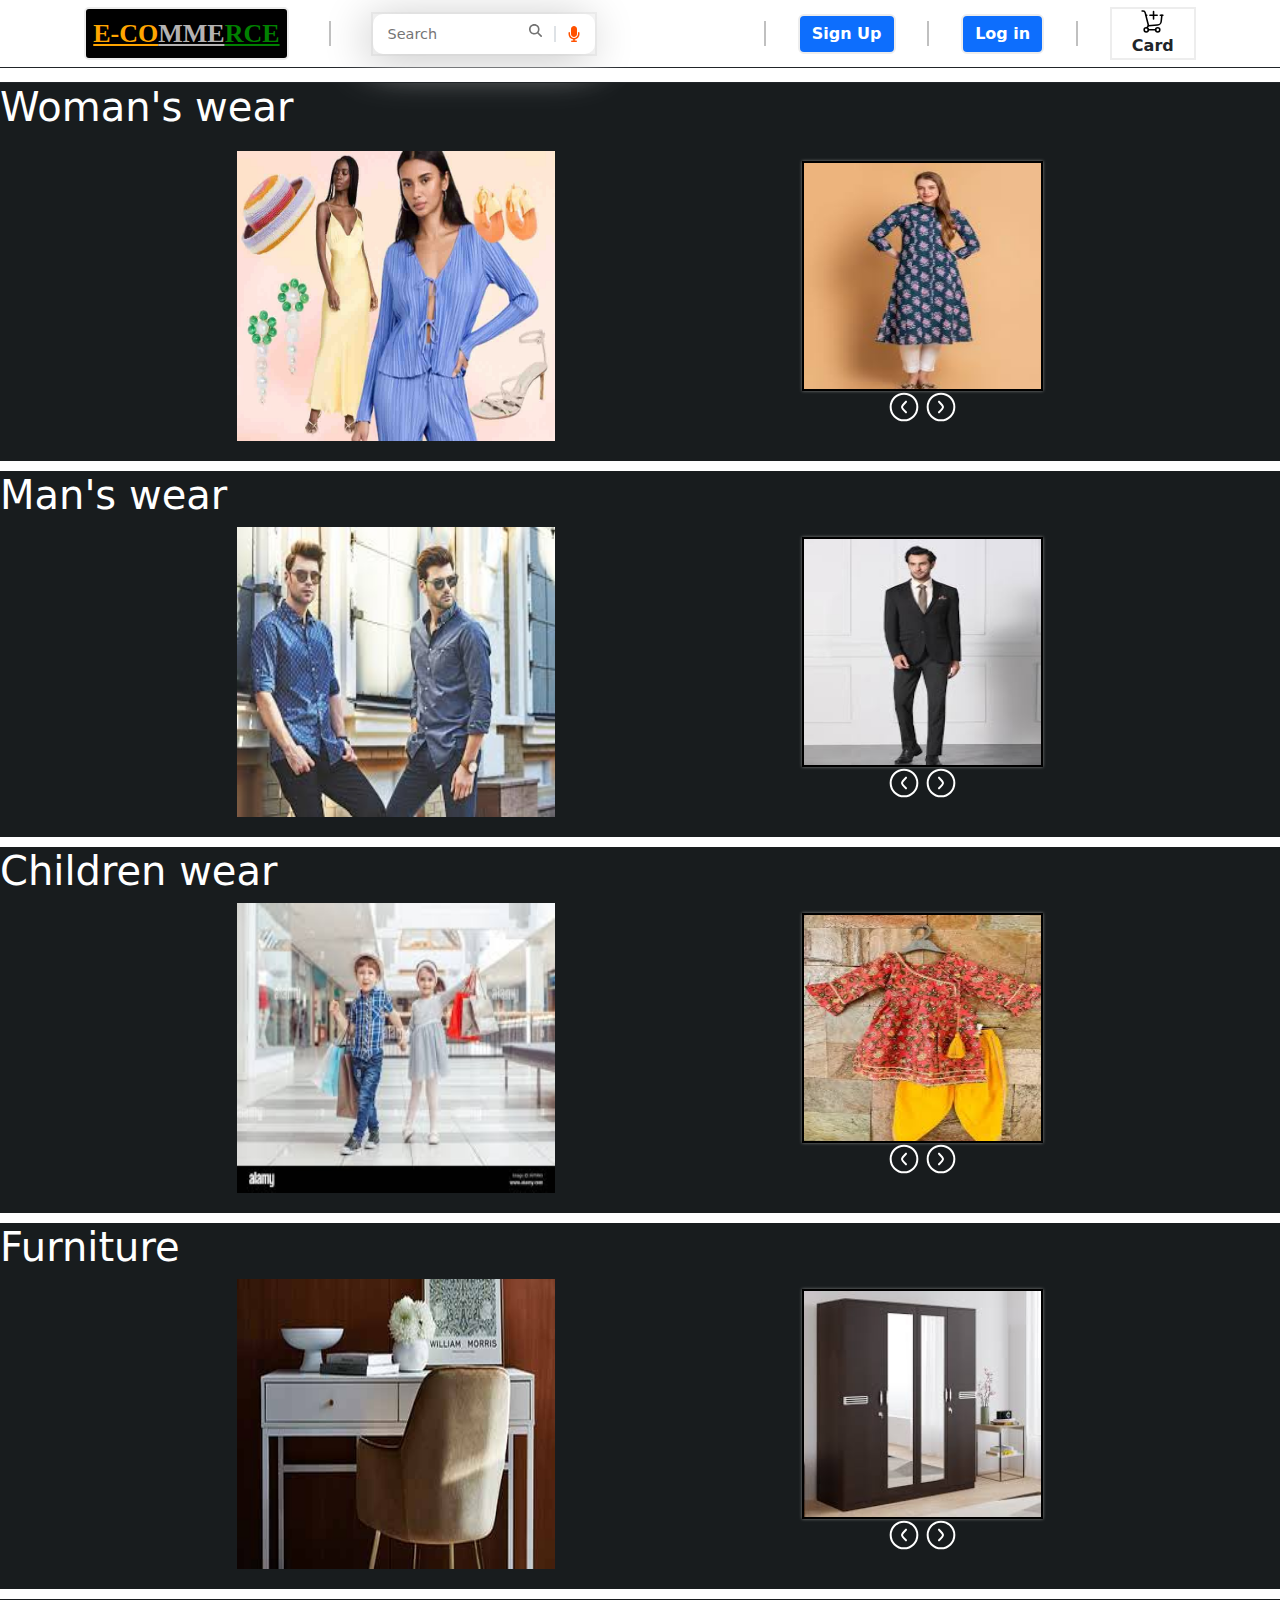
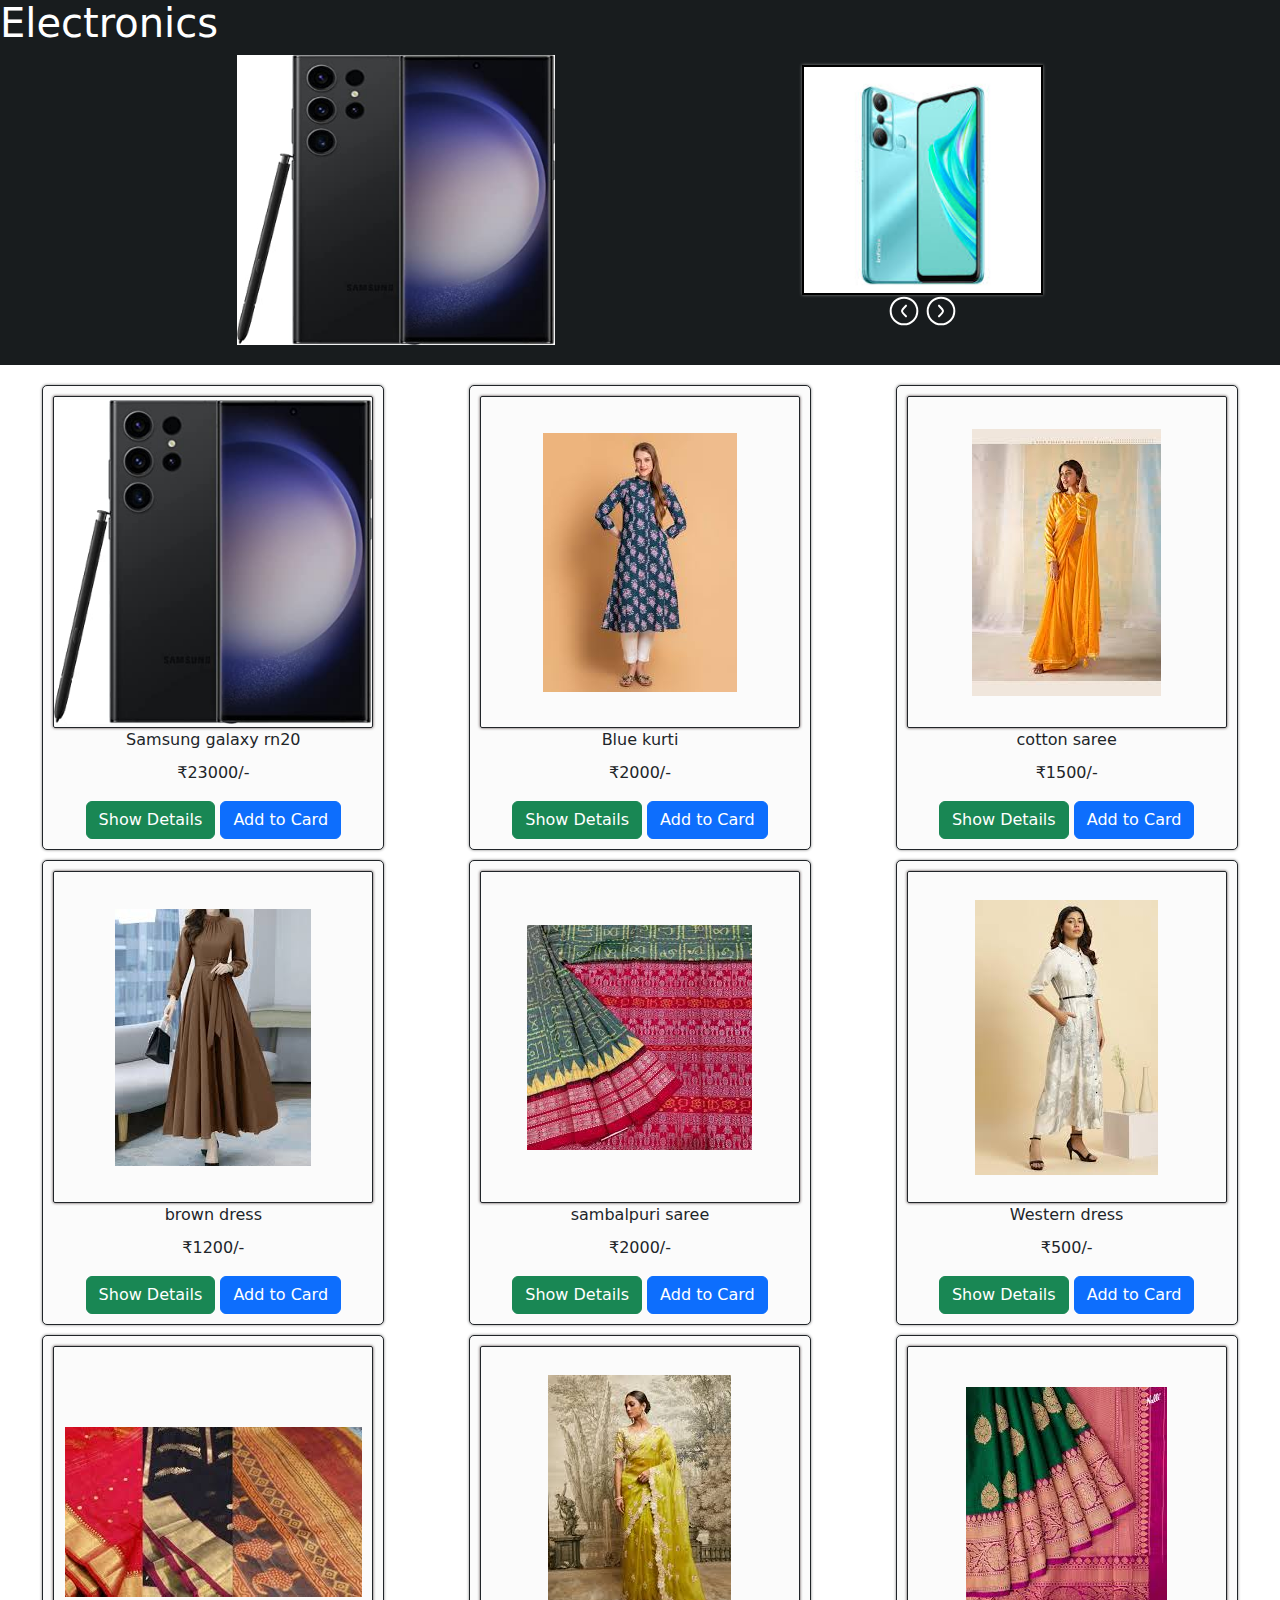
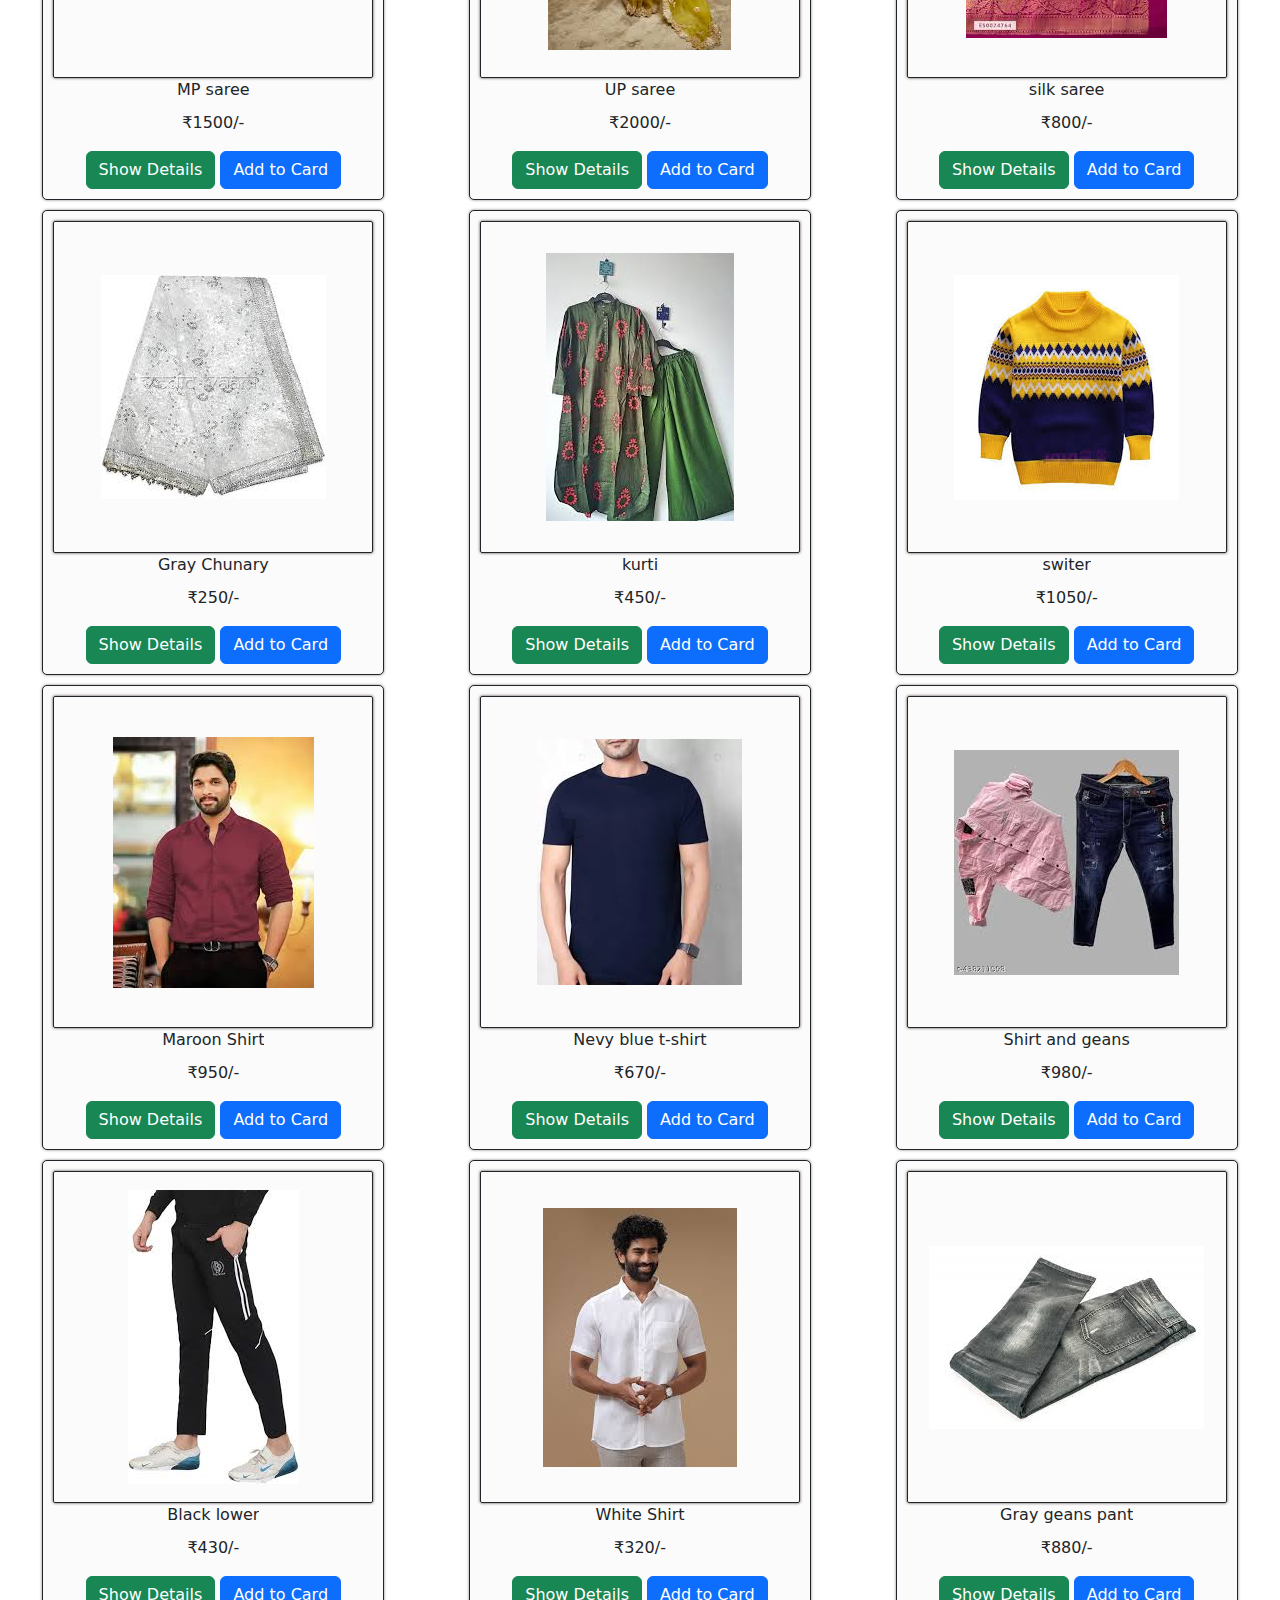
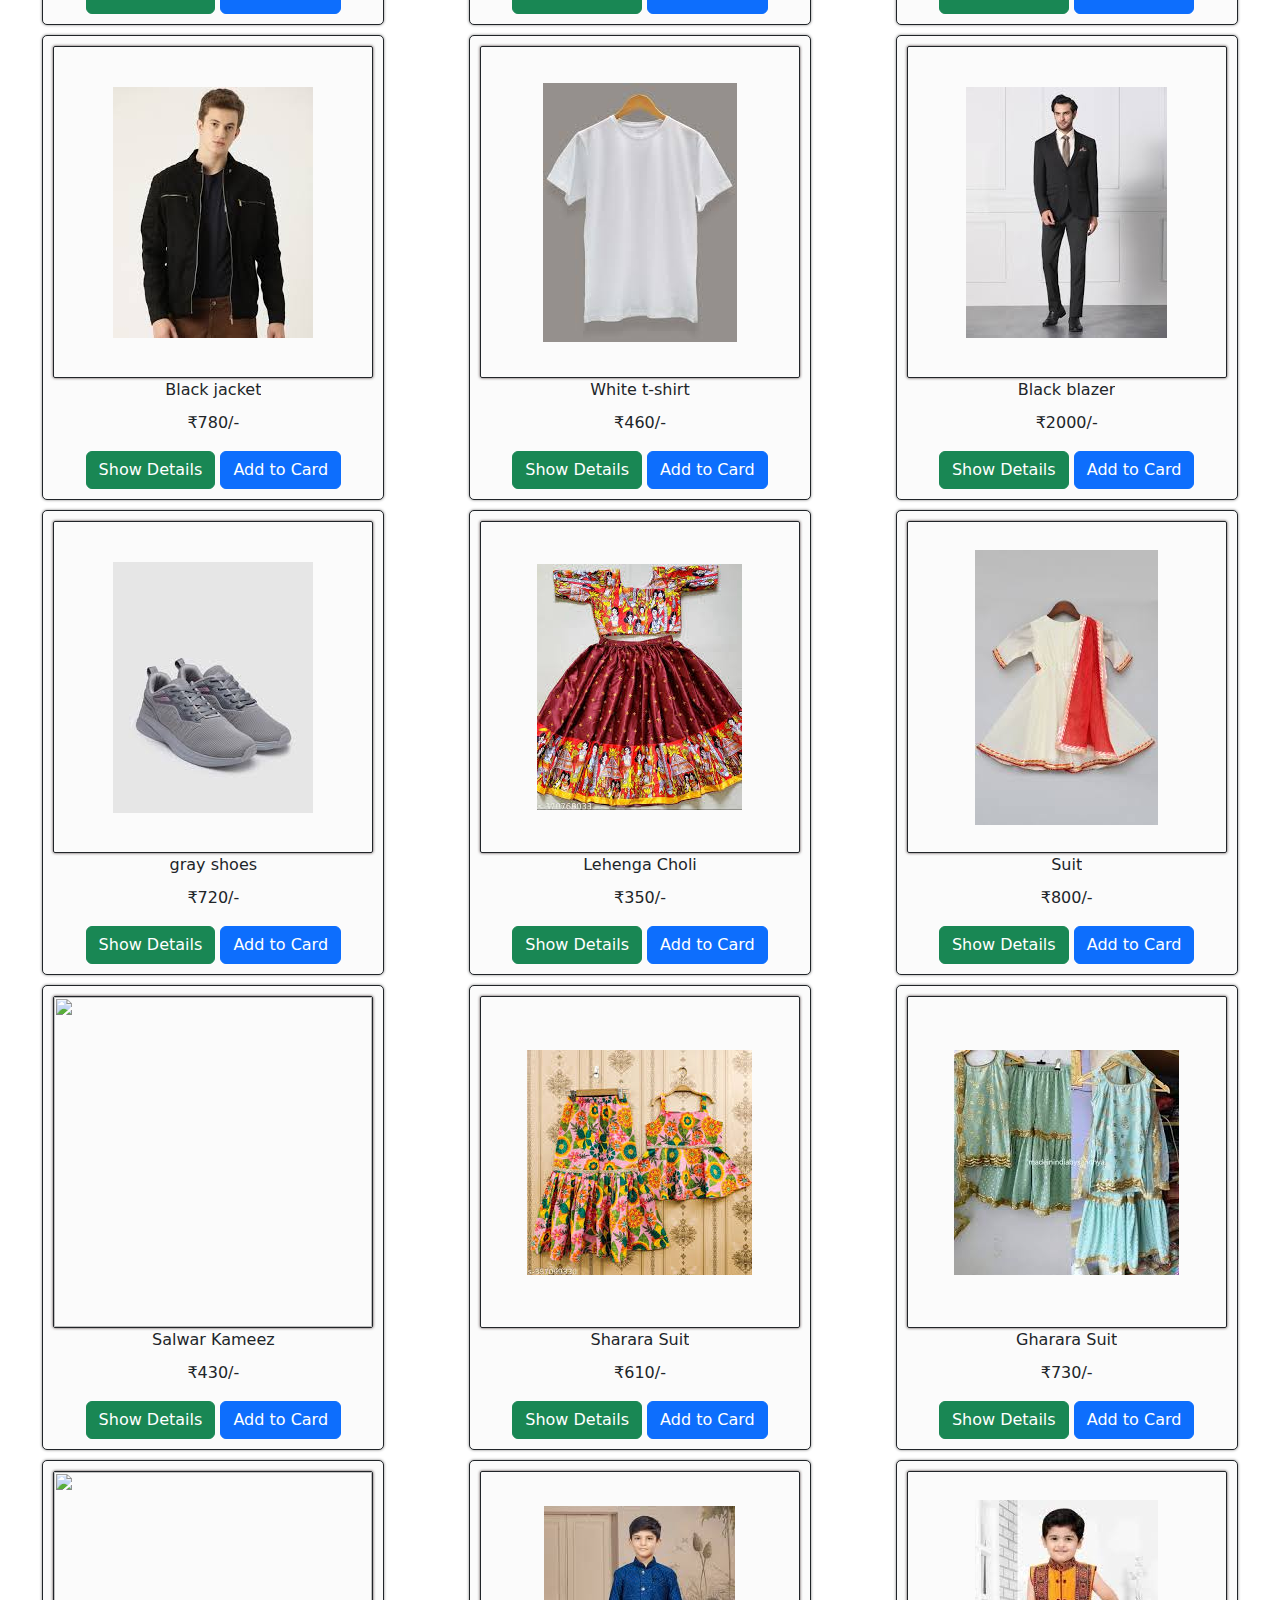
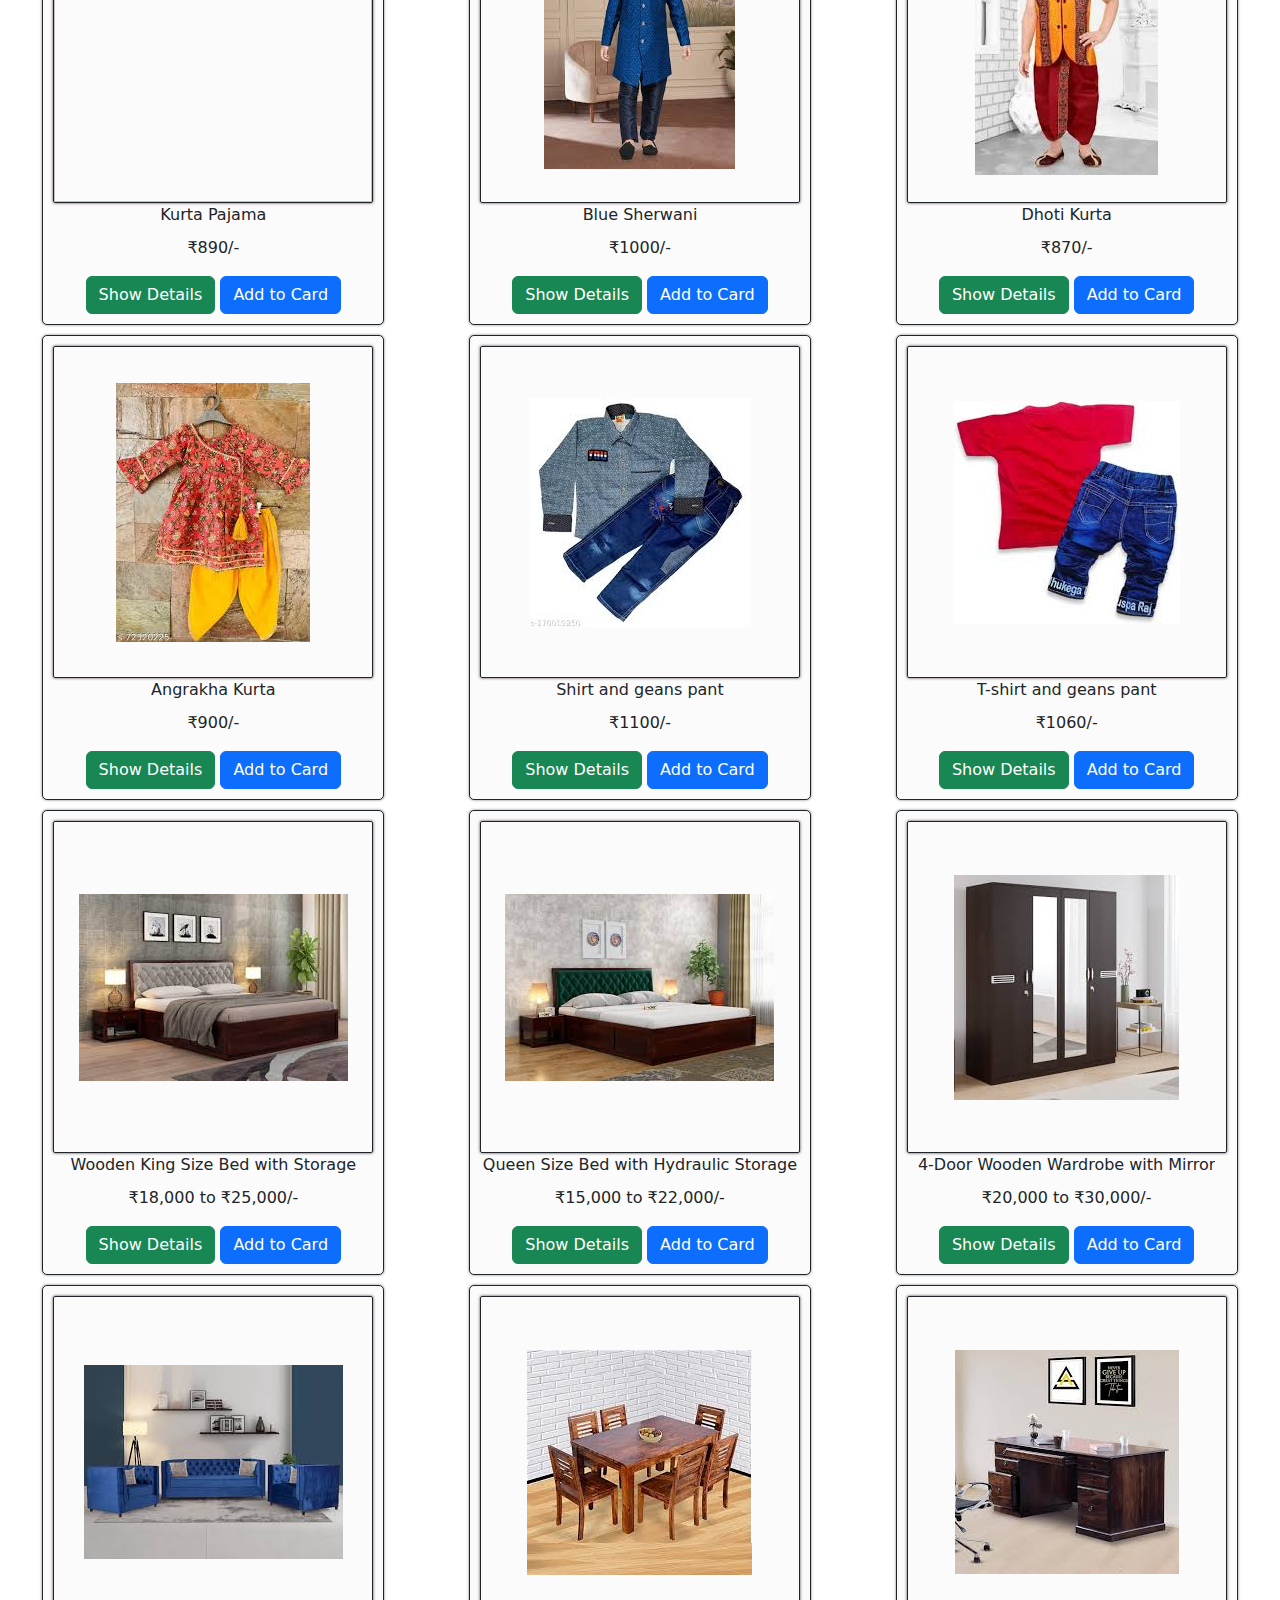
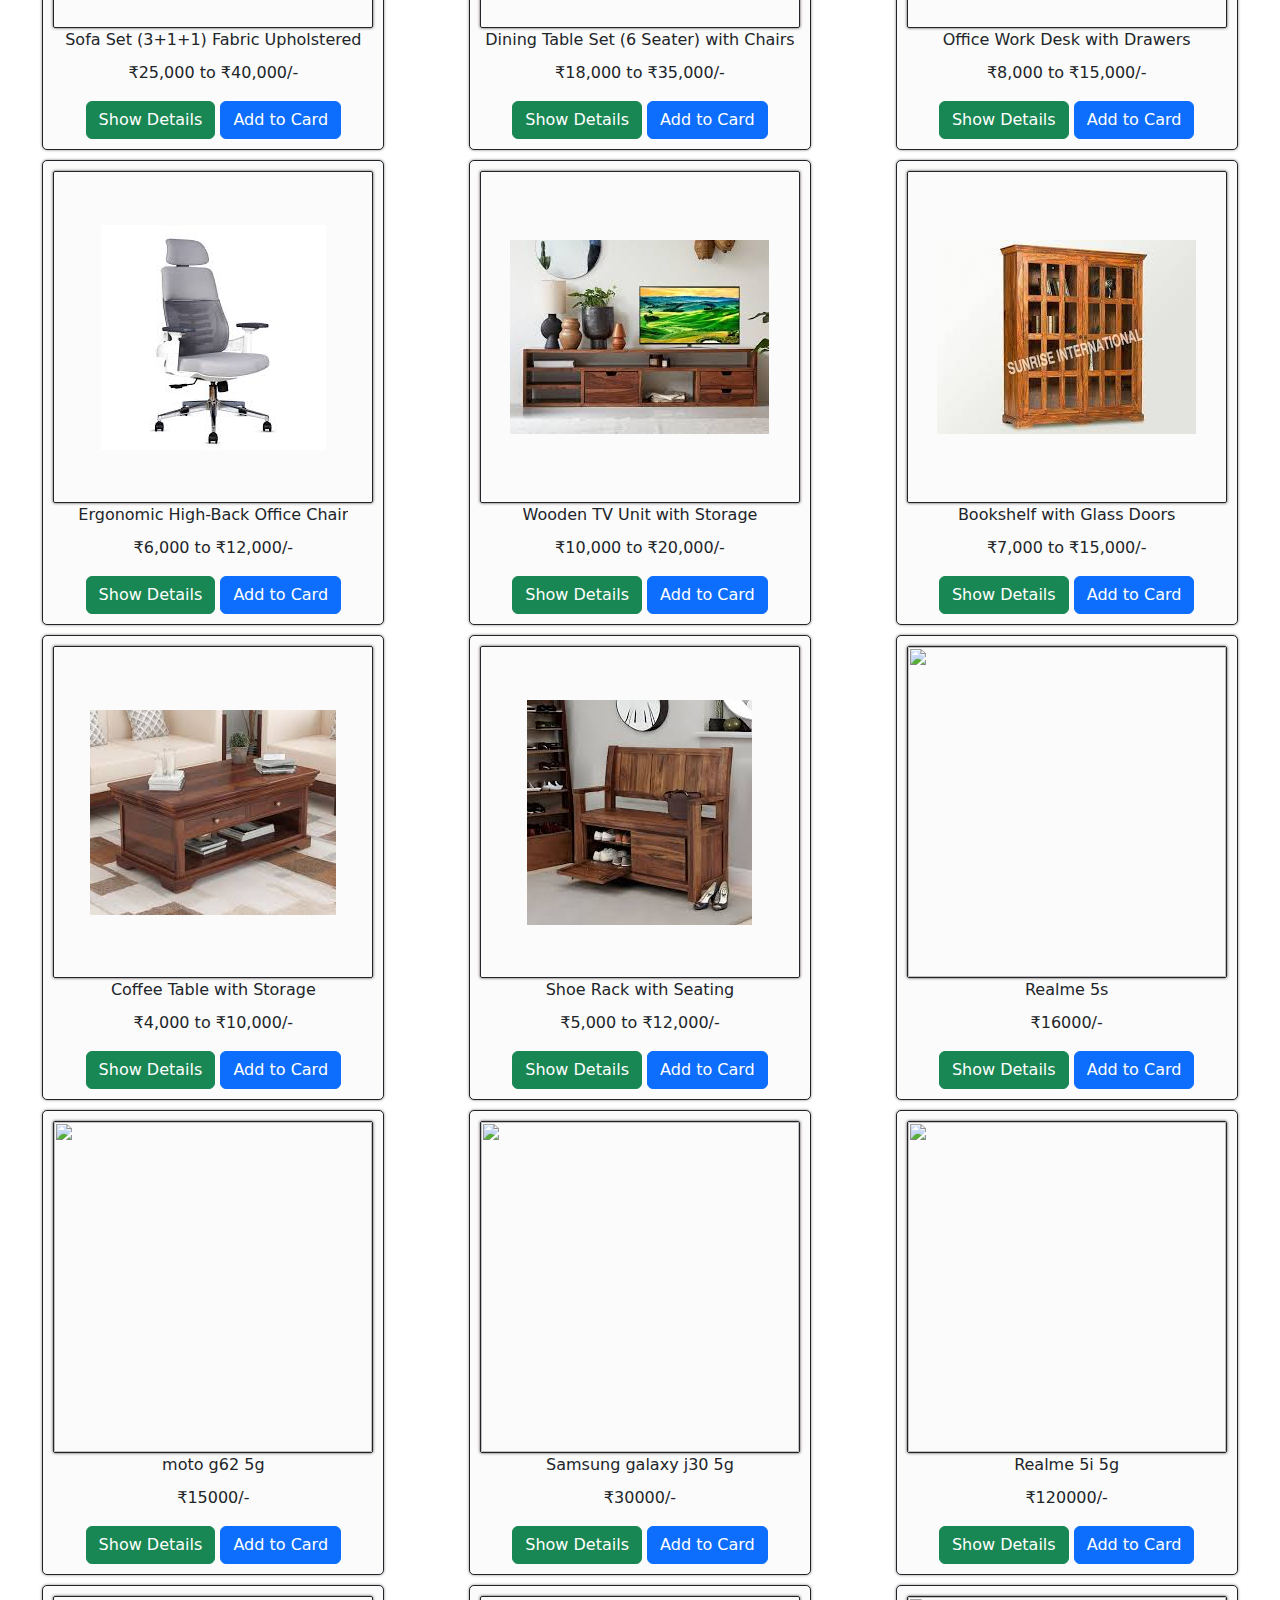
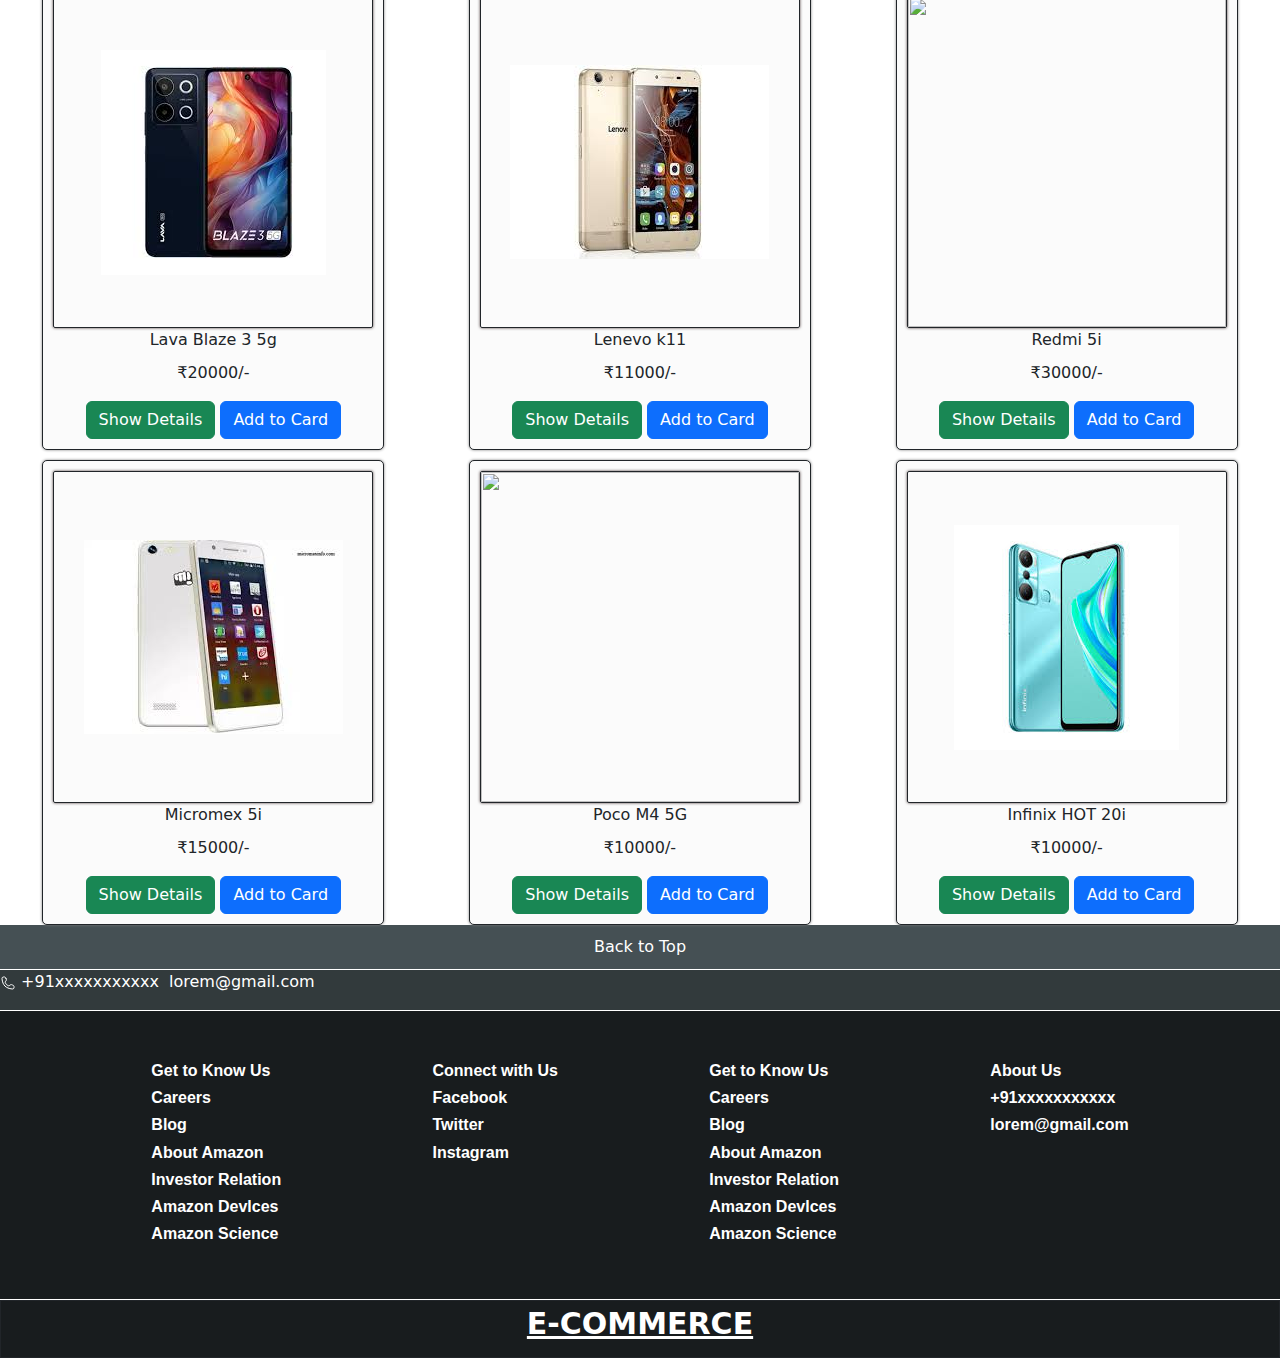
==== commit b45e1e8b: "index.html" ====
--- a/index.html
+++ b/index.html
@@ -8,569 +8,570 @@
     <title>E-commerce</title>
     <link rel="stylesheet" href="https://stackpath.bootstrapcdn.com/bootstrap/4.5.2/css/bootstrap.min.css">
     <link rel="stylesheet" href="bootstrap.min.css">
-
+    <script src="jquery-3.7.1.min.js"></script>
     <script src="https://ajax.googleapis.com/ajax/libs/jquery/3.3.1/jquery.min.js"></script>
+    <!-- <link rel="stylesheet" href="style.css"> -->
     <style>
         * {
-            margin: 0;
-            padding: 0;
-        }
-
-        .nav0 {
-            width: auto;
-            top: 0%;
-            position: relative;
-        }
-
-        .nav1 {
-            /* top: 0%;
-            position: sticky; */
-            background-color: #ffffff;
-            display: flex;
-            align-items: center;
-            /* justify-content: center; */
-            justify-content: space-around;
-            /* flex-wrap: wrap; */
-            padding: 7px;
-            border-bottom: 1px solid;
-        }
-
-        .logo {
-            font-family: fantasy;
-            display: flex;
-            border: 2px black;
-            background-color: black;
-            padding-top: 5px;
-            padding-bottom: 5px;
-            padding-right: 7px;
-            padding-left: 7px;
-            border-radius: 5px;
-            color: orange;
-            font-weight: bolder;
-            font-size: 26px;
-        }
-
-        .nav2 {
-            /* top: 12%;
-            position: sticky; */
-            /* width: 100vw; */
-            /* justify-content: center; */
-            /* max-width: 32rem; */
-            scrollbar-width: none;
-            background-color: #ffffff;
-            display: flex;
-            /* height: 40px; */
-            align-items: center;
-            justify-content: space-evenly;
-            /* flex-wrap: wrap; */
-            padding: 7px;
-            border-bottom: 1px solid;
-            scroll-behavior: smooth;
-            overflow-y: hidden;
-            overflow-x: scroll;
-            position: relative;
-            gap: 20px;
-            /* word-break: break-all; */
-        }
-
-        .stick {
-            border: 0.2px solid silver;
-            height: 25px;
-            margin: 0px 20px;
-        }
-
-        .nav-li {
-            list-style: none;
-            font-weight: 600;
-            border: 2px solid #ededed;
-            /* border: 2px solid white; */
-
-        }
-
-        .nav-li1:hover {
-            border: 2px solid black;
-            background-color: #f0f0f0;
-        }
-
-        .nav-li:hover {
-            list-style: none;
-            font-weight: 600;
-            border: 2px solid black;
-            border-radius: 7px;
-        }
-
-        .ham {
-            display: none;
-        }
-
-        .slider0 {
-            display: flex;
-            align-items: center;
-        }
-
-        .slider {
-            display: flex;
-            align-items: center;
-            justify-content: space-around;
-        }
-
-        .stick2 {
-            height: 25px;
-            border: 0.2px solid silver;
-            margin: 0px 1vw;
-        }
-
-        /* .InputContainer:hover{
-            border: 2px solid;
-        } */
-        .InputContainer {
-            border: 2px;
-            height: 40px;
-            display: flex;
-            align-items: center;
-            justify-content: center;
-            background-color: rgb(255, 255, 255);
-            border-radius: 10px;
-            overflow: hidden;
-            cursor: pointer;
-            padding-left: 15px;
-            box-shadow: -5px 5px 46px #c1c1c1, 5px -5px 46px #ffffff;
-            /* box-shadow: 2px 2px 10px rgba(0, 0, 0, 0.075); */
-        }
-
-        .input {
-            width: 129px;
-            height: 100%;
-            border: none;
-            outline: none;
-            font-size: 0.9em;
-            caret-color: rgb(255, 81, 0);
-        }
-
-        .labelforsearch {
-            cursor: text;
-            padding: 0px 12px;
-        }
-
-        .searchIcon {
-            width: 13px;
-        }
-
-        .border {
-            height: 40%;
-            width: 1.3px;
-            background-color: rgb(223, 223, 223);
-        }
-
-        .micIcon {
-            width: 12px;
-        }
-
-        .micButton {
-            padding: 0px 15px 0px 12px;
-            border: none;
-            background-color: transparent;
-            height: 40px;
-            cursor: pointer;
-            transition-duration: .3s;
-        }
-
-        .searchIcon path {
-            fill: rgb(114, 114, 114);
-        }
-
-        .micIcon path {
-            fill: rgb(255, 81, 0);
-        }
-
-        .micButton:hover {
-            background-color: rgb(255, 230, 230);
-            transition-duration: .3s;
-        }
-
-        li {
-            list-style: none;
-        }
-
-        .cart {
-            display: grid;
-            justify-items: center;
-            padding: 0 20px;
-        }
-
-        select {
-            padding: 0px 12px;
-            border: none;
-            background-color: transparent;
-            cursor: pointer;
-
-        }
-
-        main {
-            /* height: 70vh; */
-        }
-
-        h1 {
-            color: white;
-            cursor: pointer;
-        }
-
-        .sec {
-            /* height: 60vh; */
-            background-color: #181c1e;
-            background-image: url();
-            margin-bottom: 10px;
-            padding-bottom: 20px;
-            /* padding-bottom: 10px; */
-        }
-
-        .flex {
-            display: flex;
-            flex-wrap: wrap;
-            align-items: start;
-            gap: 10px;
-            /* height: 35vh; */
-            justify-content: space-evenly;
-        }
-
-        .aside {
-            border: 2px solid black;
-            width: 241px;
-            display: flex;
-            overflow: hidden;
-            scroll-behavior: smooth;
-            scrollbar-width: thin;
-
-            /* width: 60%; */
-            height: 230px;
-            margin: auto;
-            margin-top: 10px;
-            box-shadow: 0px 0px 3px gray;
-            position: relative;
-            /* gap: 10px; */
-        }
-
-        .aside img {
-            width: 238px;
-            height: 236px;
-        }
-
-        img {
-            cursor: pointer;
-        }
-
-        .slide1,
-        .slide2,
-        .slide3,
-        .slide4,
-        .slide5 {
-            width: 100%;
-            height: 100%;
-            transition: 0.8s;
-            position: absolute;
-        }
-
-        .products {
-            display: grid;
-            grid-template-columns: 1fr 1fr 1fr 1fr;
-            justify-items: center;
-            /* padding: 10px;  */
-        }
-
-        .cards {
-            margin-top: 10px;
-            border: 1px solid;
-            width: fit-content;
-            padding: 10px;
-            display: grid;
-            justify-items: center;
-            border-radius: 5px;
-            background-color: rgb(251 251 251);
-            box-shadow: 0px 0px 3px #818181;
-        }
-
-        .img {
-            border: .12px solid;
-            box-shadow: 0px 0px 3px #4a3a3a;
-            /* width: 23vw; */
-            border-radius: 2px;
-        }
-
-        .img>img {
-            width: 318px;
-            height: 330px;
-            object-fit: scale-down;
-        }
-
-        .proname {
-            height: 23px;
-            overflow-y: hidden;
-            text-overflow: ellipsis;
-            margin-bottom: 10px;
-        }
-
-        .footer0 {
-            border-bottom: 1px solid white;
-            padding: 10px;
-            text-align: center;
-            background-color: #455054;
-            /* background-color: #00bbff; */
-        }
-
-        .footer0:hover {
-            text-decoration: underline;
-            color: white;
-            /* background-color: #00bbff; */
-        }
-
-        .footer01 {
-            /* border: 2px; */
-            /* padding: 10px; */
-            /* text-align: center; */
-            background-color: #323a3c;
-            /* background-color: #00bbff; */
-            display: flex;
-            gap: 10px;
-        }
-
-        .p {
-            color: white;
-
-        }
-
-        .footer1 {
-            /* position: ; */
-            border-top: 1px solid white;
-            border-bottom: 1px solid white;
-            background-color: #181c1e;
-            height: 290px;
-            color: white;
-            display: flex;
-            padding: 50px 0px;
-            flex-direction: row;
-            justify-content: space-evenly;
-        }
-
-        .footer2 {
-            /* bottom: 0%;
-            position: fixed; */
-            background-color: #181c1e;
-            border: 1px solid;
-            height: 58px;
-
-        }
-
-        .p5 {
-            color: white;
-            font-weight: bolder;
-            font-size: 30px;
-            text-decoration: underline;
-        }
-
-        .box3 {
-            /* border: 2px solid black; */
-            /* height: 200px; */
-        }
-
-        .box4 {
-            /* top: 0%;
-            position: absolute;
-            border: 2px solid black;
-            height: 0px;
-            transition: all 2s ease-in-out .2s; */
-            /* visibility: hidden; */
-            /* width: 10px; */
-
-        }
-
-        .box3:hover {
-            /* height: 200px;
-            background-color: red; */
-            /* visibility: visible; */
-        }
-
-        .box4:hover {
-            /* height: 200px;
-            top: 50%;
-            position: absolute; */
-            /* background-color: red; */
-            /* visibility: hidden; */
-        }
-
-        h4,
-        h5 {
-            font-size: medium;
-            font-weight: bolder;
-            /* background-color: aqua; */
-
-        }
-
-        h4:hover {
-            text-decoration: underline;
-            /* background-color: aqua; */
-
-        }
-
-        h5:hover {
-            text-decoration: underline;
-            /* background-color: aqua; */
-
-        }
-
-
-        @media screen and (max-width:1300px) {
-            .slider0 {
-                gap: 20px;
-            }
-
-            .slider {
-                gap: 19px;
-            }
-
-            .products {
-                grid-template-columns: 1fr 1fr 1fr;
-            }
-
-            .img>img {
-                /* width: 34vw; */
-            }
-        }
-
-        @media screen and (max-width:1070px) {
-            .slider0 {
-                gap: 10px;
-            }
-
-            .slider {
-                gap: 13px;
-            }
-
-            .products {
-                grid-template-columns: 1fr 1fr;
-            }
-
-            .img>img {
-                width: 34vw;
-            }
-        }
-
-        @media screen and (max-width:750px) {
-        .slider0{
-            gap: 0.65rem;
-        }
-        .slider{
-            border: 1px solid;
-            padding: 4px;
-            border-radius: 5px;
-            margin-top: 5px;
-        }
-            .nav1 {
-                display: grid;
-            }
-
-            .ham {
-                display: block;
-            }
-
-            .slider {
-                display: none;
-                justify-content: end;
-                justify-items: end;
-
-            }
-
-            .stick {
-                display: none;
-                
-                /* height: 25px; */
-            }
-
-            .stick1 {
-                display: none;
-                /* height: 25px; */
-            }
-
-            .stick2 {
-                /* display: none; */
-                border: none;
-                border-bottom: 0.2px solid silver;
-                width: 60vw;
-            }
-
-        }
-
-        @media screen and (max-width:720px) {
-            .logo {
-                font-size: 19px;
-            }
-
-            .nav0 {
-                position: static;
-            }
-
-            .products {
-
-                grid-template-columns: 1fr;
-
-            }
-
-            .img>img {
-                width: 234px;
-            }
-        }
-
-
-
-        @media screen and (max-width:650px) {
-
-
-            /* .aside {
-                width: 280px;
-            } */
-        }
-
-        @media screen and (max-width:450px) {
-            .flex {
-                /* display: grid; */
-            }
-
-            .footer1 {
-                display: grid;
-                grid-template-columns: 1fr 1fr;
-                justify-items: center;
-                gap: 20px;
-                height: 35rem;
-            }
-
-            .nav1 {
-                justify-content: space-around;
-            }
-
-            .input {
-                width: 113px;
-            }
-
-        }
-
-        @media screen and (max-width:380px) {
-            .input {
-                width: 105px;
-            }
-        }
-
-        @media screen and (max-width:340px) {
-            .logo {
-                font-size: 18px;
-            }
-
-            .input {
-                width: 55px;
-            }
-
-            /* .nav-li1 {
-                font-size: x-large;
-            } */
-        }
+    margin: 0;
+    padding: 0;
+}
+
+.nav0 {
+    width: auto;
+    top: 0%;
+    position: relative;
+}
+
+.nav1 {
+    /* top: 0%;
+    position: sticky; */
+    background-color: #ffffff;
+    display: flex;
+    align-items: center;
+    /* justify-content: center; */
+    justify-content: space-around;
+    /* flex-wrap: wrap; */
+    padding: 7px;
+    border-bottom: 1px solid;
+}
+
+.logo {
+    font-family: fantasy;
+    display: flex;
+    border: 2px black;
+    background-color: black;
+    padding-top: 5px;
+    padding-bottom: 5px;
+    padding-right: 7px;
+    padding-left: 7px;
+    border-radius: 5px;
+    color: orange;
+    font-weight: bolder;
+    font-size: 26px;
+}
+
+.nav2 {
+    /* top: 12%;
+    position: sticky; */
+    /* width: 100vw; */
+    /* justify-content: center; */
+    /* max-width: 32rem; */
+    scrollbar-width: none;
+    background-color: #ffffff;
+    display: flex;
+    /* height: 40px; */
+    align-items: center;
+    justify-content: space-evenly;
+    /* flex-wrap: wrap; */
+    padding: 7px;
+    border-bottom: 1px solid;
+    scroll-behavior: smooth;
+    overflow-y: hidden;
+    overflow-x: scroll;
+    position: relative;
+    gap: 20px;
+    /* word-break: break-all; */
+}
+
+.stick {
+    border: 0.2px solid silver;
+    height: 25px;
+    margin: 0px 20px;
+}
+
+.nav-li {
+    list-style: none;
+    font-weight: 600;
+    border: 2px solid #ededed;
+    /* border: 2px solid white; */
+
+}
+
+.nav-li1:hover {
+    border: 2px solid black;
+    background-color: #f0f0f0;
+}
+
+.nav-li:hover {
+    list-style: none;
+    font-weight: 600;
+    border: 2px solid black;
+    border-radius: 7px;
+}
+
+.ham {
+    display: none;
+}
+
+.slider0 {
+    display: flex;
+    align-items: center;
+}
+
+.slider {
+    display: flex;
+    align-items: center;
+    justify-content: space-around;
+}
+
+.stick2 {
+    height: 25px;
+    border: 0.2px solid silver;
+    margin: 0px 1vw;
+}
+
+/* .InputContainer:hover{
+    border: 2px solid;
+} */
+.InputContainer {
+    border: 2px;
+    height: 40px;
+    display: flex;
+    align-items: center;
+    justify-content: center;
+    background-color: rgb(255, 255, 255);
+    border-radius: 10px;
+    overflow: hidden;
+    cursor: pointer;
+    padding-left: 15px;
+    box-shadow: -5px 5px 46px #c1c1c1, 5px -5px 46px #ffffff;
+    /* box-shadow: 2px 2px 10px rgba(0, 0, 0, 0.075); */
+}
+
+.input {
+    width: 129px;
+    height: 100%;
+    border: none;
+    outline: none;
+    font-size: 0.9em;
+    caret-color: rgb(255, 81, 0);
+}
+
+.labelforsearch {
+    cursor: text;
+    padding: 0px 12px;
+}
+
+.searchIcon {
+    width: 13px;
+}
+
+.border {
+    height: 40%;
+    width: 1.3px;
+    background-color: rgb(223, 223, 223);
+}
+
+.micIcon {
+    width: 12px;
+}
+
+.micButton {
+    padding: 0px 15px 0px 12px;
+    border: none;
+    background-color: transparent;
+    height: 40px;
+    cursor: pointer;
+    transition-duration: .3s;
+}
+
+.searchIcon path {
+    fill: rgb(114, 114, 114);
+}
+
+.micIcon path {
+    fill: rgb(255, 81, 0);
+}
+
+.micButton:hover {
+    background-color: rgb(255, 230, 230);
+    transition-duration: .3s;
+}
+
+li {
+    list-style: none;
+}
+
+.cart {
+    display: grid;
+    justify-items: center;
+    padding: 0 20px;
+}
+
+select {
+    padding: 0px 12px;
+    border: none;
+    background-color: transparent;
+    cursor: pointer;
+
+}
+
+main {
+    /* height: 70vh; */
+}
+
+h1 {
+    color: white;
+    cursor: pointer;
+}
+
+.sec {
+    /* height: 60vh; */
+    background-color: #181c1e;
+    background-image: url();
+    margin-bottom: 10px;
+    padding-bottom: 20px;
+    /* padding-bottom: 10px; */
+}
+
+.flex {
+    display: flex;
+    flex-wrap: wrap;
+    align-items: start;
+    gap: 10px;
+    /* height: 35vh; */
+    justify-content: space-evenly;
+}
+
+.aside {
+    border: 2px solid black;
+    width: 241px;
+    display: flex;
+    overflow: hidden;
+    scroll-behavior: smooth;
+    scrollbar-width: thin;
+
+    /* width: 60%; */
+    height: 230px;
+    margin: auto;
+    margin-top: 10px;
+    box-shadow: 0px 0px 3px gray;
+    position: relative;
+    /* gap: 10px; */
+}
+
+.aside img {
+    width: 238px;
+    height: 236px;
+}
+
+img {
+    cursor: pointer;
+}
+
+.slide1,
+.slide2,
+.slide3,
+.slide4,
+.slide5 {
+    width: 100%;
+    height: 100%;
+    transition: 0.8s;
+    position: absolute;
+}
+
+.products {
+    display: grid;
+    grid-template-columns: 1fr 1fr 1fr 1fr;
+    justify-items: center;
+    /* padding: 10px;  */
+}
+
+.cards {
+    margin-top: 10px;
+    border: 1px solid;
+    width: fit-content;
+    padding: 10px;
+    display: grid;
+    justify-items: center;
+    border-radius: 5px;
+    background-color: rgb(251 251 251);
+    box-shadow: 0px 0px 3px #818181;
+}
+
+.img {
+    border: .12px solid;
+    box-shadow: 0px 0px 3px #4a3a3a;
+    /* width: 23vw; */
+    border-radius: 2px;
+}
+
+.img>img {
+    width: 318px;
+    height: 330px;
+    object-fit: scale-down;
+}
+
+.proname {
+    height: 23px;
+    overflow-y: hidden;
+    text-overflow: ellipsis;
+    margin-bottom: 10px;
+}
+
+.footer0 {
+    border-bottom: 1px solid white;
+    padding: 10px;
+    text-align: center;
+    background-color: #455054;
+    /* background-color: #00bbff; */
+}
+
+.footer0:hover {
+    text-decoration: underline;
+    color: white;
+    /* background-color: #00bbff; */
+}
+
+.footer01 {
+    /* border: 2px; */
+    /* padding: 10px; */
+    /* text-align: center; */
+    background-color: #323a3c;
+    /* background-color: #00bbff; */
+    display: flex;
+    gap: 10px;
+}
+
+.p {
+    color: white;
+
+}
+
+.footer1 {
+    /* position: ; */
+    border-top: 1px solid white;
+    border-bottom: 1px solid white;
+    background-color: #181c1e;
+    height: 290px;
+    color: white;
+    display: flex;
+    padding: 50px 0px;
+    flex-direction: row;
+    justify-content: space-evenly;
+}
+
+.footer2 {
+    /* bottom: 0%;
+    position: fixed; */
+    background-color: #181c1e;
+    border: 1px solid;
+    height: 58px;
+
+}
+
+.p5 {
+    color: white;
+    font-weight: bolder;
+    font-size: 30px;
+    text-decoration: underline;
+}
+
+.box3 {
+    /* border: 2px solid black; */
+    /* height: 200px; */
+}
+
+.box4 {
+    /* top: 0%;
+    position: absolute;
+    border: 2px solid black;
+    height: 0px;
+    transition: all 2s ease-in-out .2s; */
+    /* visibility: hidden; */
+    /* width: 10px; */
+
+}
+
+.box3:hover {
+    /* height: 200px;
+    background-color: red; */
+    /* visibility: visible; */
+}
+
+.box4:hover {
+    /* height: 200px;
+    top: 50%;
+    position: absolute; */
+    /* background-color: red; */
+    /* visibility: hidden; */
+}
+
+h4,
+h5 {
+    font-size: medium;
+    font-weight: bolder;
+    /* background-color: aqua; */
+
+}
+
+h4:hover {
+    text-decoration: underline;
+    /* background-color: aqua; */
+
+}
+
+h5:hover {
+    text-decoration: underline;
+    /* background-color: aqua; */
+
+}
+
+
+@media screen and (max-width:1300px) {
+    .slider0 {
+        gap: 20px;
+    }
+
+    .slider {
+        gap: 19px;
+    }
+
+    .products {
+        grid-template-columns: 1fr 1fr 1fr;
+    }
+
+    .img>img {
+        /* width: 34vw; */
+    }
+}
+
+@media screen and (max-width:1070px) {
+    .slider0 {
+        gap: 10px;
+    }
+
+    .slider {
+        gap: 13px;
+    }
+
+    .products {
+        grid-template-columns: 1fr 1fr;
+    }
+
+    .img>img {
+        width: 34vw;
+    }
+}
+
+@media screen and (max-width:750px) {
+.slider0{
+    gap: 0.65rem;
+}
+.slider{
+    border: 1px solid;
+    padding: 4px;
+    border-radius: 5px;
+    margin-top: 5px;
+}
+    .nav1 {
+        display: grid;
+    }
+
+    .ham {
+        display: block;
+    }
+
+    .slider {
+        display: none;
+        justify-content: end;
+        justify-items: end;
+
+    }
+
+    .stick {
+        display: none;
+        
+        /* height: 25px; */
+    }
+
+    .stick1 {
+        display: none;
+        /* height: 25px; */
+    }
+
+    .stick2 {
+        /* display: none; */
+        border: none;
+        border-bottom: 0.2px solid silver;
+        width: 60vw;
+    }
+
+}
+
+@media screen and (max-width:720px) {
+    .logo {
+        font-size: 19px;
+    }
+
+    .nav0 {
+        position: static;
+    }
+
+    .products {
+
+        grid-template-columns: 1fr;
+
+    }
+
+    .img>img {
+        width: 234px;
+    }
+}
+
+
+
+@media screen and (max-width:650px) {
+
+
+    /* .aside {
+        width: 280px;
+    } */
+}
+
+@media screen and (max-width:450px) {
+    .flex {
+        /* display: grid; */
+    }
+
+    .footer1 {
+        display: grid;
+        grid-template-columns: 1fr 1fr;
+        justify-items: center;
+        gap: 20px;
+        height: 35rem;
+    }
+
+    .nav1 {
+        justify-content: space-around;
+    }
+
+    .input {
+        width: 113px;
+    }
+
+}
+
+@media screen and (max-width:380px) {
+    .input {
+        width: 105px;
+    }
+}
+
+@media screen and (max-width:340px) {
+    .logo {
+        font-size: 18px;
+    }
+
+    .input {
+        width: 55px;
+    }
+
+    /* .nav-li1 {
+        font-size: x-large;
+    } */
+}
     </style>
 </head>
 
@@ -585,7 +586,7 @@
                 style="border: 1px solid blue ; padding-top: 5px;padding-bottom: 5px; padding-right: 7px; padding-left: 7px; border-radius: 5px; color: orange; text-decoration: underline;">
                 E-COMMERCE</li> -->
 
-                <li class="nav-li nav-li1 logo" style="  ">
+                <li class="nav-li nav-li1 logo" >
                     <span style="color: orange; text-decoration: underline; ">E-CO</span>
                     <span style="color: rgb(180, 178, 178); text-decoration: underline;">MME</span>
                     <span style="color: green; text-decoration: underline;">RCE</span>
@@ -927,7 +928,7 @@
 
 
         <section class="products">
-            <!-- <div class="cards">
+            <div class="cards">
                 <div class="img"><img src="IMG-20240405-WA0015.jpg" alt="" srcset=""></div>
                 <div class="proname">Samsung galaxy rn20</div>
                 <p>₹23000/-</p>
@@ -935,7 +936,7 @@
                     <button class="price btn btn-success click1" id="price1">Show Details</button>
                     <button class="btn click2 btn-primary" id="price1">Add to Card</button>
                 </div>
-            </div> -->
+            </div>
         </section>
     </main>
     <footer style="bottom: 0%;">
@@ -1029,7 +1030,6 @@
                 
             });
         });
-
         //for calling product details. 
         const moiveBox = document.querySelector(".products")
         async function get1() {
@@ -1328,4 +1328,4 @@
     </script>
 </body>
 
-</html>+</html>
